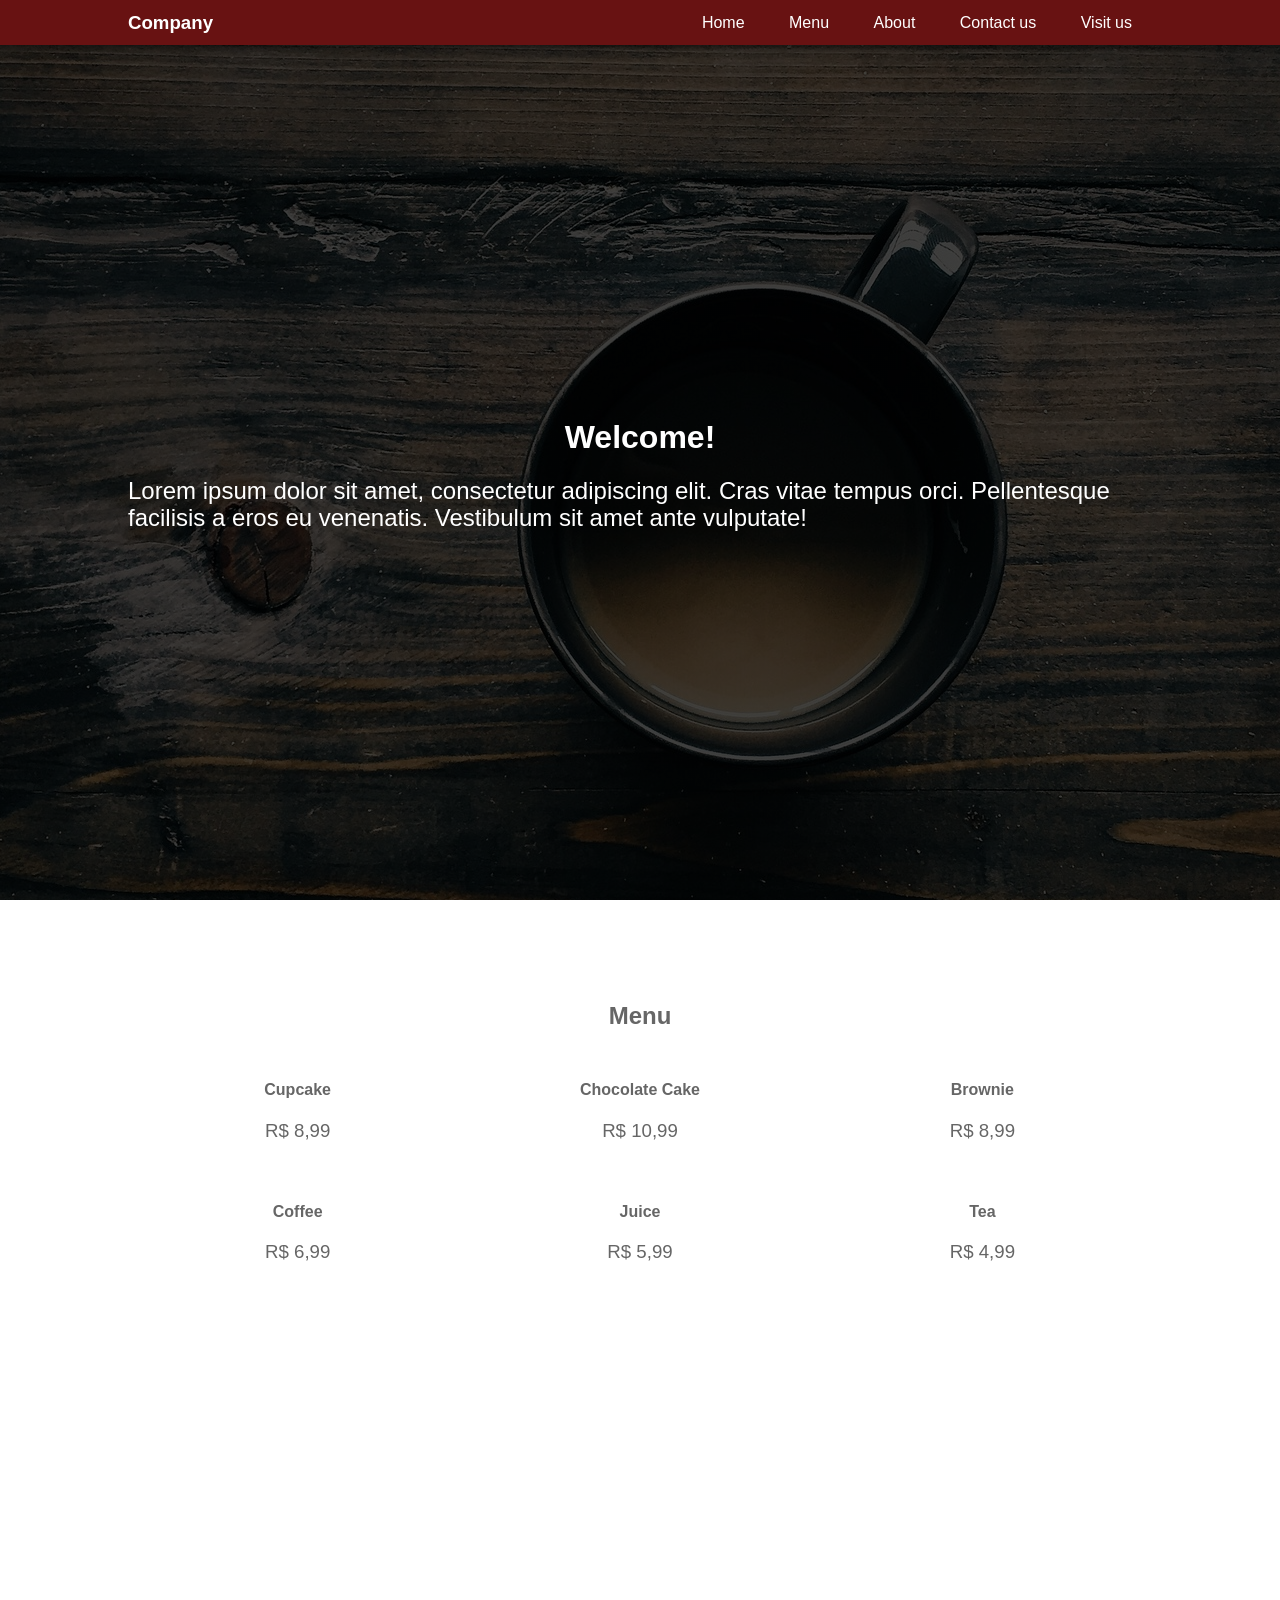
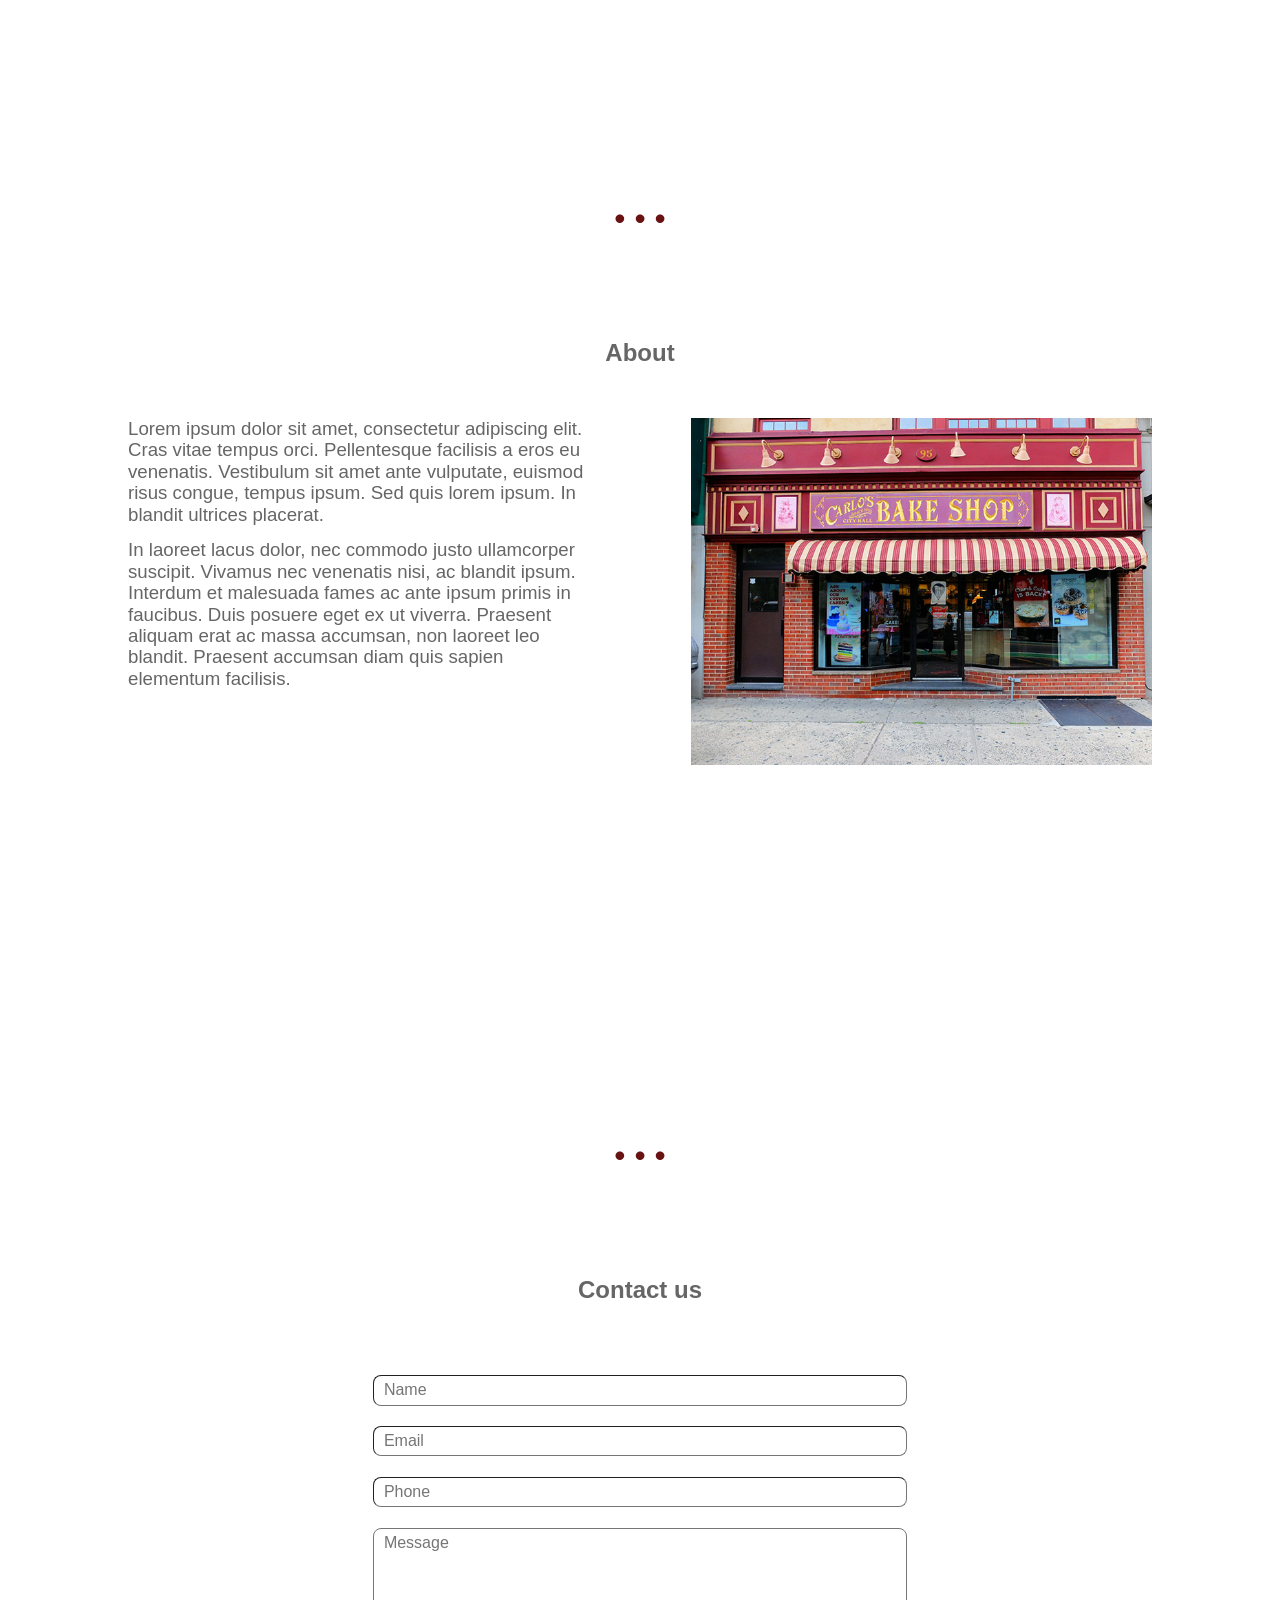
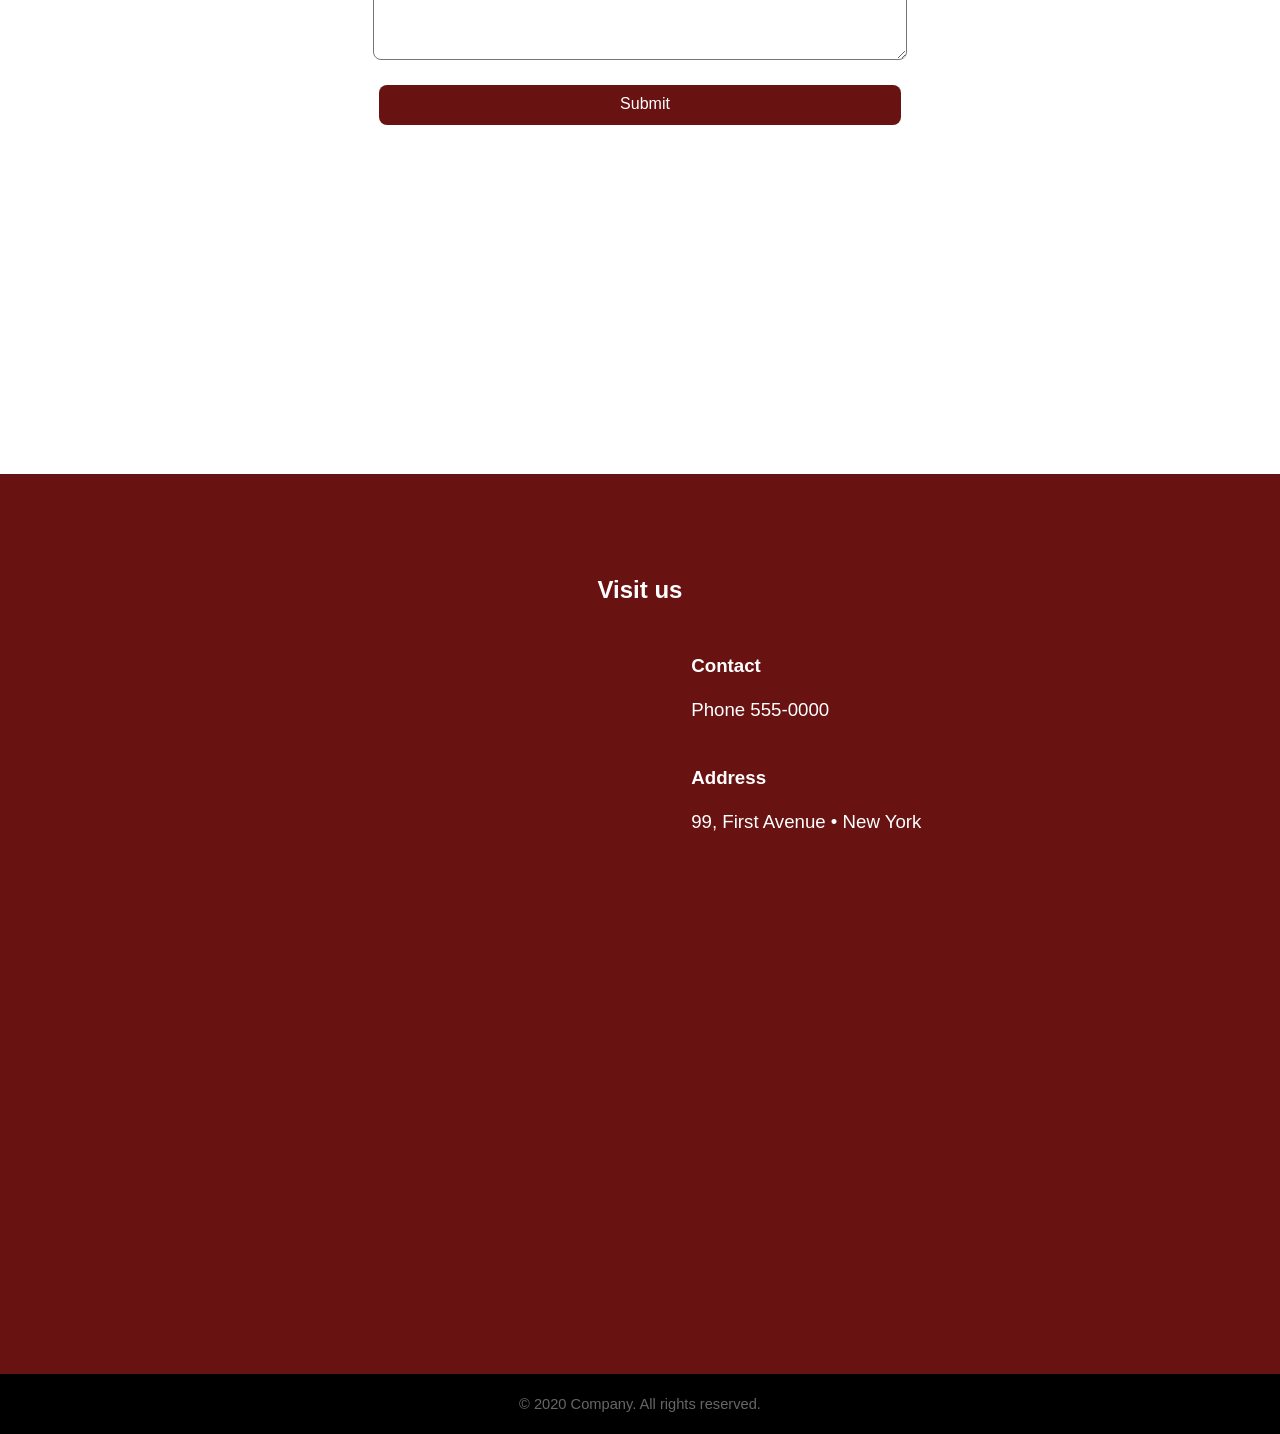
==== index.html @ 4ec3e832 "rmv src" ====
<!doctype html>
<html lang="en">

<head>
    <meta charset="utf-8">
    <meta name="viewport" content="width=device-width, initial-scale=1, shrink-to-fit=no">
    <meta name="description" content="">
    <meta name="author" content="Carlos Machado">

    <title>Company - Company slogan</title>

    <link rel="icon" href="favicons/favicon.ico">
    <link rel="stylesheet" href="css/normalize.min.css">
    <link rel="stylesheet" href="css/style.css">
</head>

<body>
    <header>
        <div class="header">
            <div class="container">
                <h1><a href="#home">Company</a></h1>
                <nav>
                    <ul>
                        <li><a href="#home">Home</a></li>
                        <li><a href="#menu">Menu</a></li>
                        <li><a href="#about">About</a></li>
                        <li><a href="#contact">Contact us</a></li>
                        <li><a href="#visit">Visit us</a></li>
                    </ul>
                </nav>
            </div>
        </div>
    </header>

    <section class="hh">
        <div id="home" class="home">
            <div class="container">
                <h2 class="tittle">
                    Welcome!
                </h2>
                <p>
                    Lorem ipsum dolor sit amet, consectetur adipiscing elit. Cras vitae tempus orci. Pellentesque facilisis a eros eu venenatis. Vestibulum sit amet ante vulputate!
                </p>
            </div>
        </div>
    </section>

    <section class="hh">
        <div id="menu" class="menu">
            <div class="container hh">
                <h2 class="tittle">
                    Menu
                </h2>
                <div class="menu-item">
                    <h4>Cupcake</h4>
                    <p>R$ 8,99</p>
                </div>
                <div class="menu-item">
                    <h4>Chocolate Cake</h4>
                    <p>R$ 10,99</p>
                </div>
                <div class="menu-item">
                    <h4>Brownie</h4>
                    <p>R$ 8,99</p>
                </div>
                <div class="menu-item">
                    <h4>Coffee</h4>
                    <p>R$ 6,99</p>
                </div>
                <div class="menu-item">
                    <h4>Juice</h4>
                    <p>R$ 5,99</p>
                </div>
                <div class="menu-item">
                    <h4>Tea</h4>
                    <p>R$ 4,99</p>
                </div>
            </div>
        </div>
    </section>

    <p class="divider">• • •</p>

    <section class="hh">
        <div id="about" class="about">
            <div class="container hh">
                <h2 class="tittle">
                    About
                </h2>
                <div class="text">
                    <p>
                        Lorem ipsum dolor sit amet, consectetur adipiscing elit. Cras vitae tempus orci. Pellentesque facilisis a eros eu venenatis. Vestibulum sit amet ante vulputate, euismod risus congue, tempus ipsum. Sed quis lorem ipsum. In blandit ultrices placerat.
                    </p>
                    <p>
                        In laoreet lacus dolor, nec commodo justo ullamcorper suscipit. Vivamus nec venenatis nisi, ac blandit ipsum. Interdum et malesuada fames ac ante ipsum primis in faucibus. Duis posuere eget ex ut viverra. Praesent aliquam erat ac massa accumsan, non laoreet leo blandit. Praesent accumsan diam quis sapien elementum facilisis.
                    </p>
                </div>
                <div class="about-img"></div>
            </div>
        </div>
    </section>

    <p class="divider">• • •</p>

    <section class="hh">
        <div id="contact" class="contact">
            <div class="container hh">
                <h2 class="tittle">
                    Contact us
                </h2>
                <div class="form">
                    <form>
                        <input type="text" name="name" placeholder="Name">
                        <input type="text" name="email" placeholder="Email">
                        <input type="text" name="phone" placeholder="Phone">
                        <textarea name="message" placeholder="Message"></textarea>
                        <input type="submit" value="Submit">
                      </form>
                </div>
            </div>
        </div>
    </section>

    <section class="hh">
        <div id="visit" class="visit">
            <div class="container hh">
                <h2 class="tittle">
                    Visit us
                </h2>
                <div class="map">
                    <iframe src="https://www.google.com/maps/embed?pb=!1m18!1m12!1m3!1d3023.6093839125174!2d-73.98856918529798!3d40.72661474465943!2m3!1f0!2f0!3f0!3m2!1i1024!2i768!4f13.1!3m3!1m2!1s0x89c2599cda1778a7%3A0xc7bc4bf2d0da664a!2s99%201st%20Avenue%2C%20New%20York%2C%20NY%2010003%2C%20EUA!5e0!3m2!1spt-BR!2sbr!4v1601892154995!5m2!1spt-BR!2sbr" frameborder="0" allowfullscreen="" aria-hidden="false" tabindex="0"></iframe>
                </div>
                <div class="text">
                    <div class="contact-data">
                        <h3>
                            Contact
                        </h3>
                        <p>
                            Phone 555-0000
                        </p>
                    </div>
                    <div class="address">
                        <h3>
                            Address
                        </h3>
                        <p>
                            99, First Avenue • New York
                        </p>
                    </div>
                </div>
            </div>
        </div>
    </section>

    <footer>
        <p>&copy; 2020 Company. All rights reserved.</p>
    </footer>

    <script src="js/jquery.min.js"></script>
    <script>
        var $doc = $('html, body');
        $('a').click(function() {
            $doc.animate({
                scrollTop: $($.attr(this, 'href')).offset().top
            }, 500);
            return false;
        });
    </script>
</body>

</html>
---- css/style.css ----
* {
  font-family: sans-serif;
  text-align: center;
  margin: 0;
  padding: 0;
}

html, body {
  font-family: sans-serif;
  height: 100%;
}

/* reusable styles */
.container{
  display: inline-block;
  width: 80%;
  margin: auto;
}

.hh{
  height: 100%;
}

.text{
  display: inline-block;
  width: 45%;
}

.divider{
  color: #681212;
  text-align: center;
  font-size: 24pt;
}

.primary-color{
  color: #681212;
}
.secondary-color{
  color: #666;
}

h2{
  color: #666;
  margin: 10% 0 5% 0;
}

p{
  color: #666;
  font-size: 14pt;
  text-align: left;
}

/* header */
.header {
  display: inline-block;
  background-color: #681212;
  color: white;
  margin: auto;
  position: fixed;
  top: 0;
  left: 0;
  width: 100%;
  height: 45px;
  -webkit-box-shadow: 0px -20px 9px 20px rgba(0,0,0,0.75);
  -moz-box-shadow: 0px -20px 9px 20px rgba(0,0,0,0.75);
  box-shadow: 0px -20px 9px 20px rgba(0,0,0,0.75);
}

.header h1{
  margin: 0;
  display: inline-block;
  float: left;
  font-size: 14pt;
  line-height: 45px;
}

.header h1 a {
  color: white;
  text-decoration: none;
}

.header ul {
  float: right;
}

.header ul li {
  display: inline-block;
  line-height: 45px;
  margin: 0 20px;
}

.header ul li a {
  font-size: 12pt;
  color: white;
  text-decoration: none;
}

/* home */
.home{
  display: flex;
  justify-content: center;
  background-position: center;
  background-color: black;
  color: white;
  background-image: linear-gradient(rgba(0, 0, 0, 0.75), rgba(0, 0, 0, 0.75)), url("../img/coffee-1920.jpg");
  width: 100%;
  height: 100%;
}

.home h2{
  color: white;
  font-size: 24pt;
  margin: 5% 0 2% 0;
}

.home p{
  color: white;
  align-self: center;
  font-size: 18pt;
}

/* menu */
.menu{
  display: block;
  width: 100%;
  /* height: 100%; */
}

.menu-item{
  display: inline-block;
  width: 33%;
  color: #666;
  margin-bottom: 6%;
}

.menu-item h4{
  /* text-align: left; */
  margin-bottom: 6%;
}

.menu-item p{
  text-align: center;
}

/* about */
.about{
  display: block;
  width: 100%;
  height: 100%;
}

.about .text{
  float: left;
}

.about p{
  color: #666;
}

.about p:last-child{
  margin-top: 3%;
}

.about-img{
  display: inline-block;
  float: right;
  background-image: url(../img/front.jpg);
  background-size: contain;
  background-repeat: no-repeat;
  width: 45%;
  height: 60%;
}

/* contact */
.contact{
  display: block;
  width: 100%;
  height: 100%;
}

form{
  text-align: center;
}

input, textarea{
  width: 51%;
  margin-top: 2%;
  text-align: left;
  padding: 5px 0 5px 10px;
  border-width: 1px;
  border-radius: 8px;
}

textarea{
  height: 120px;
}

input:last-child{
  text-align: center;
  margin: 2% 0 0 0;
  height: 40px;
  border: none;
  color: white;
  background-color: #681212;
}

/* visit */
.visit{
  display: block;
  background-color: #681212;
  width: 100%;
  height: 100%;
}

.visit .text{
  float: right;
}

.visit h2, .visit h3, .visit p{
  color: white;
}

.visit h3{
  text-align: left;
}

.map{
  display: inline-block;
  float: left;
  width: 45%;
  height: 80%;
}

.map iframe{
  width: 100%;
  height: 70%;
  border:0;
}

.contact-data p, .address p{
  margin: 5% 0 10% 0;
}

/* footer */
footer{
  background-color: black;
  height: 60px;
  margin-bottom: 0!important;
}

footer p{
  line-height: 60px;
  font-size: 11pt;
  margin-bottom: 0!important;
  text-align: center;
}

@media (max-width: 577px) {

}
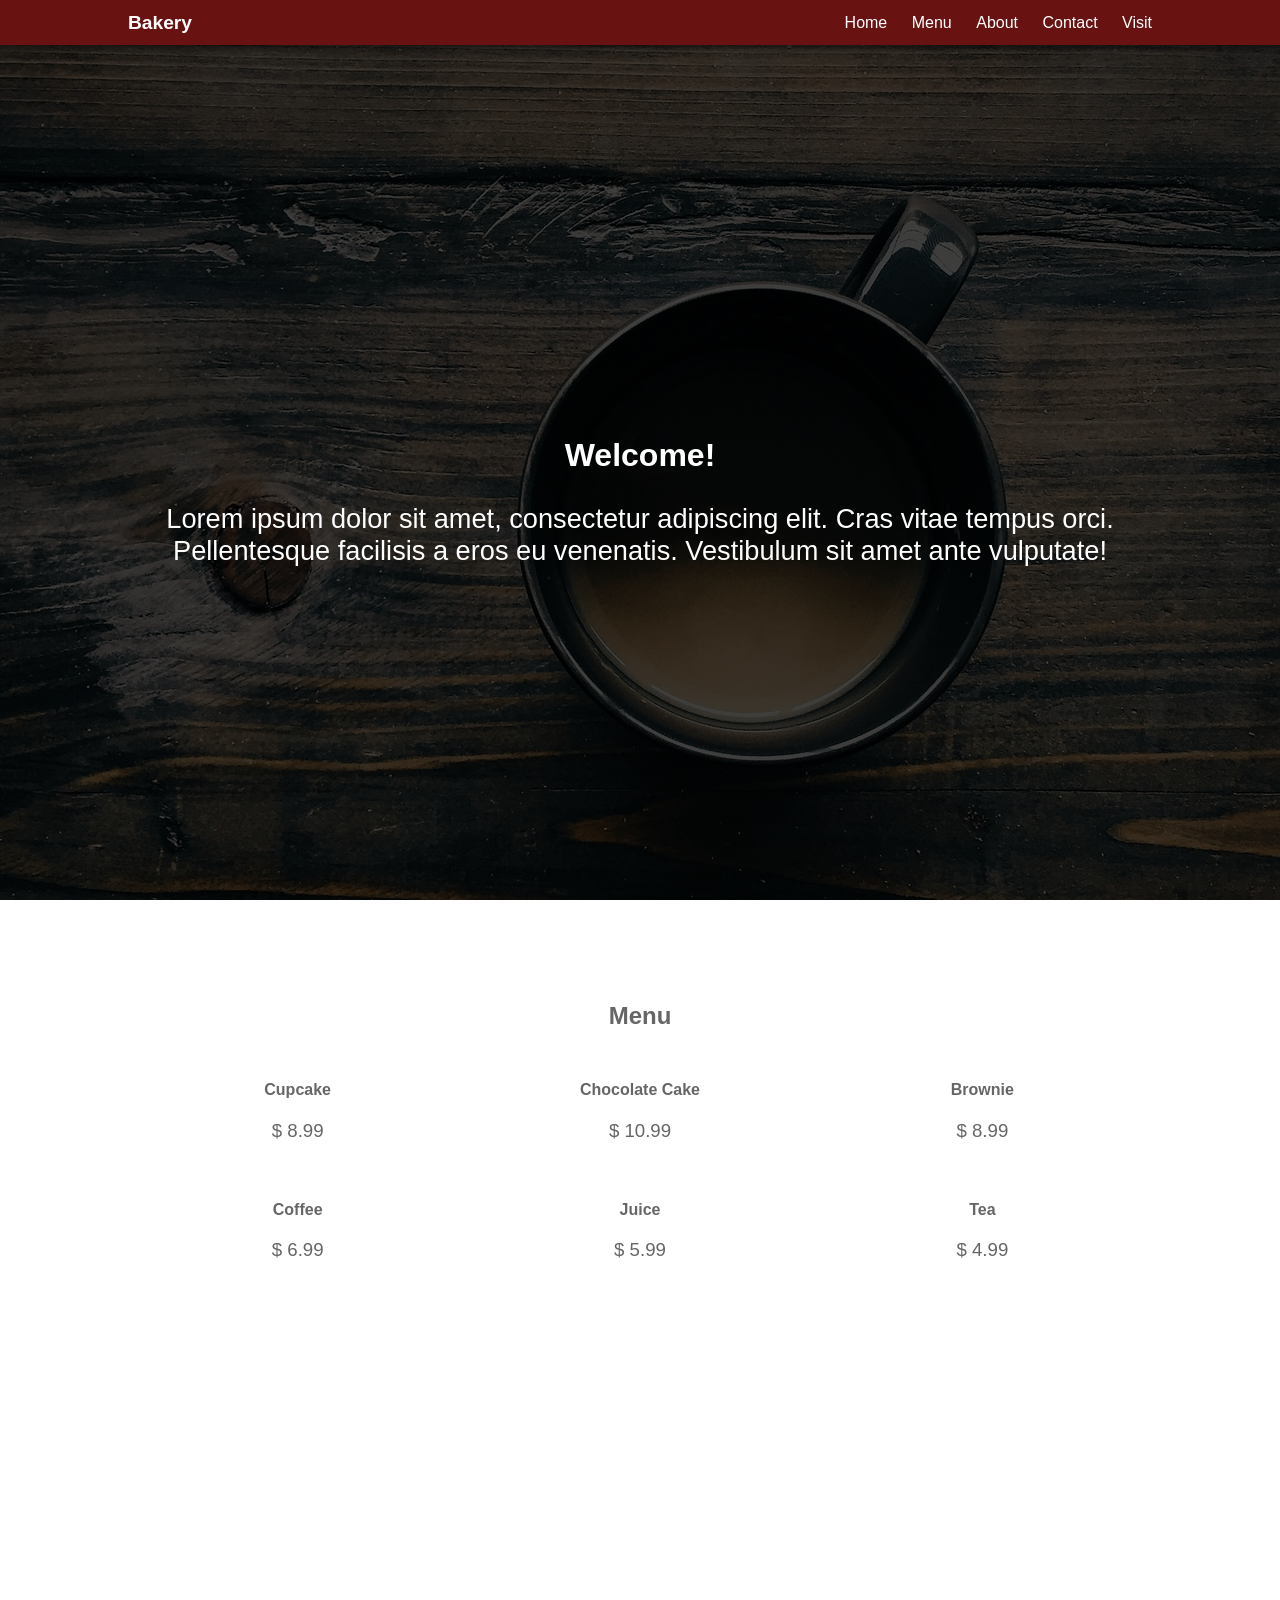
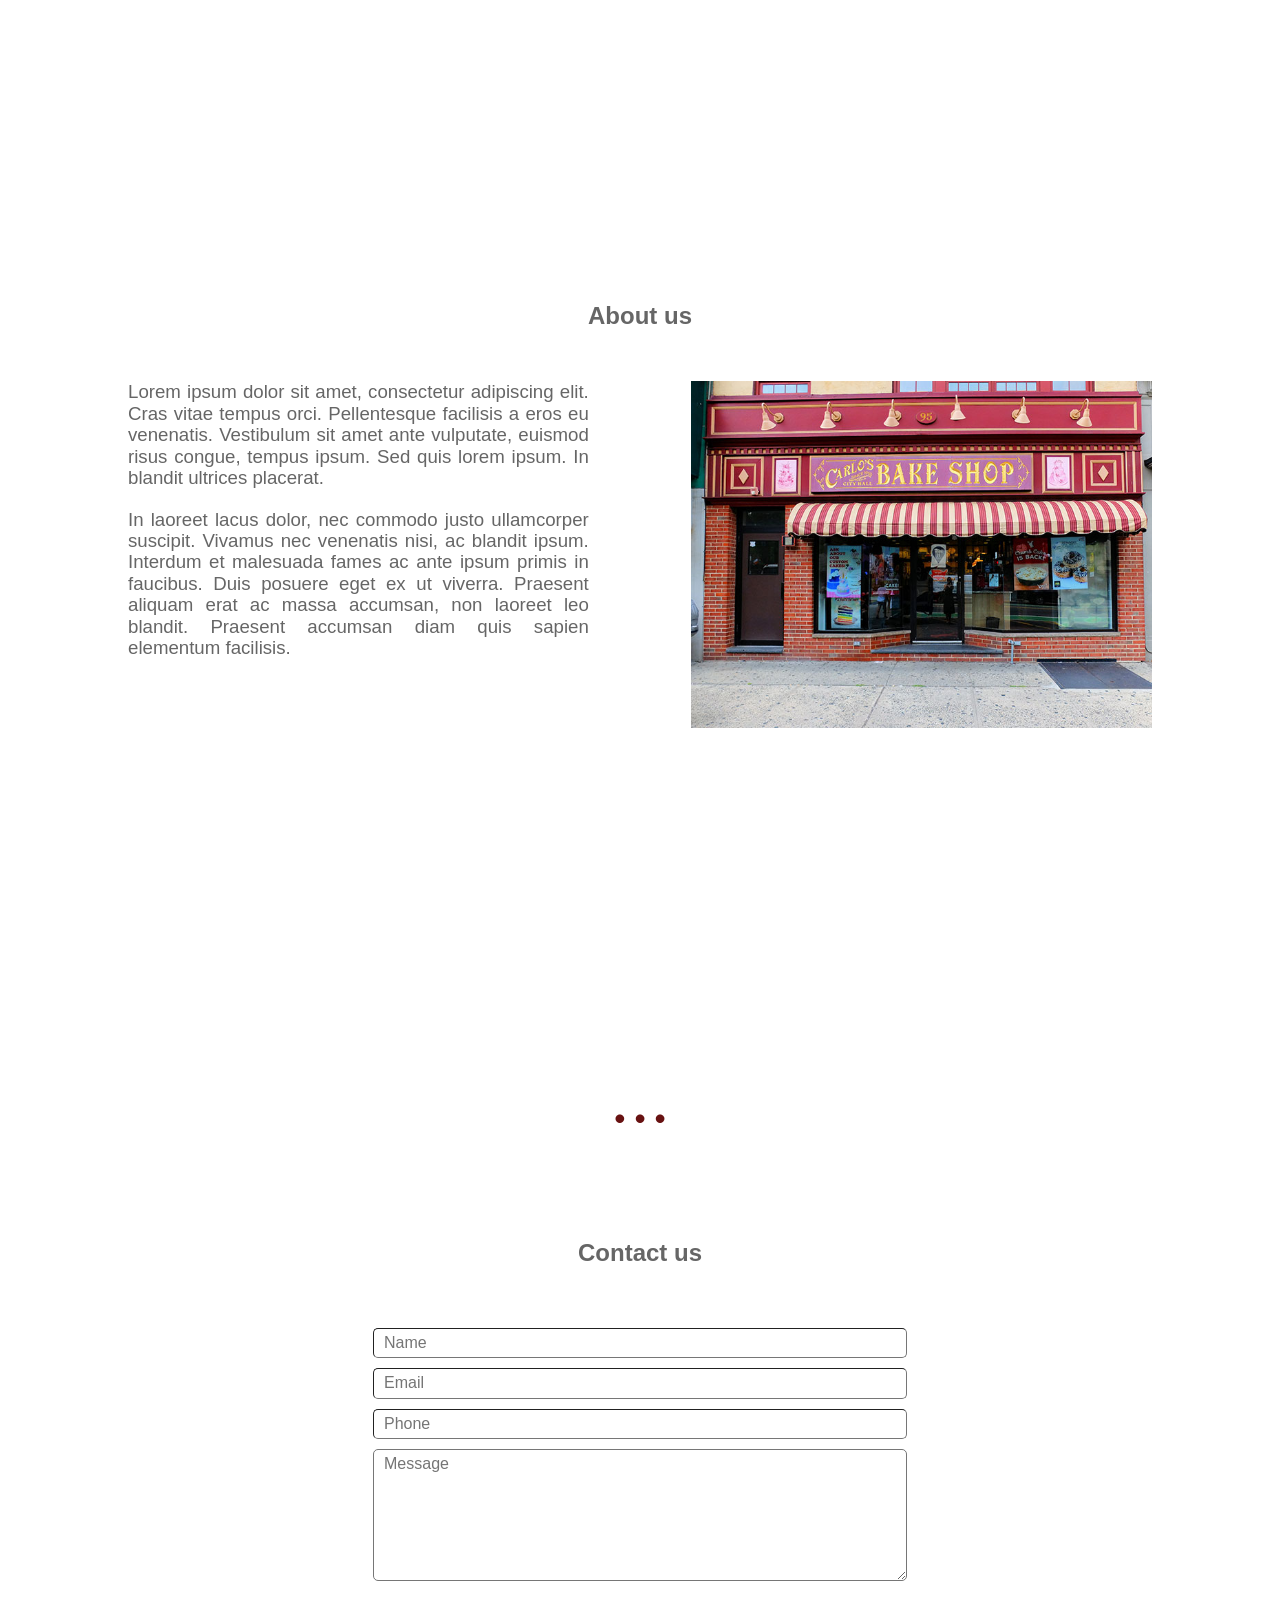
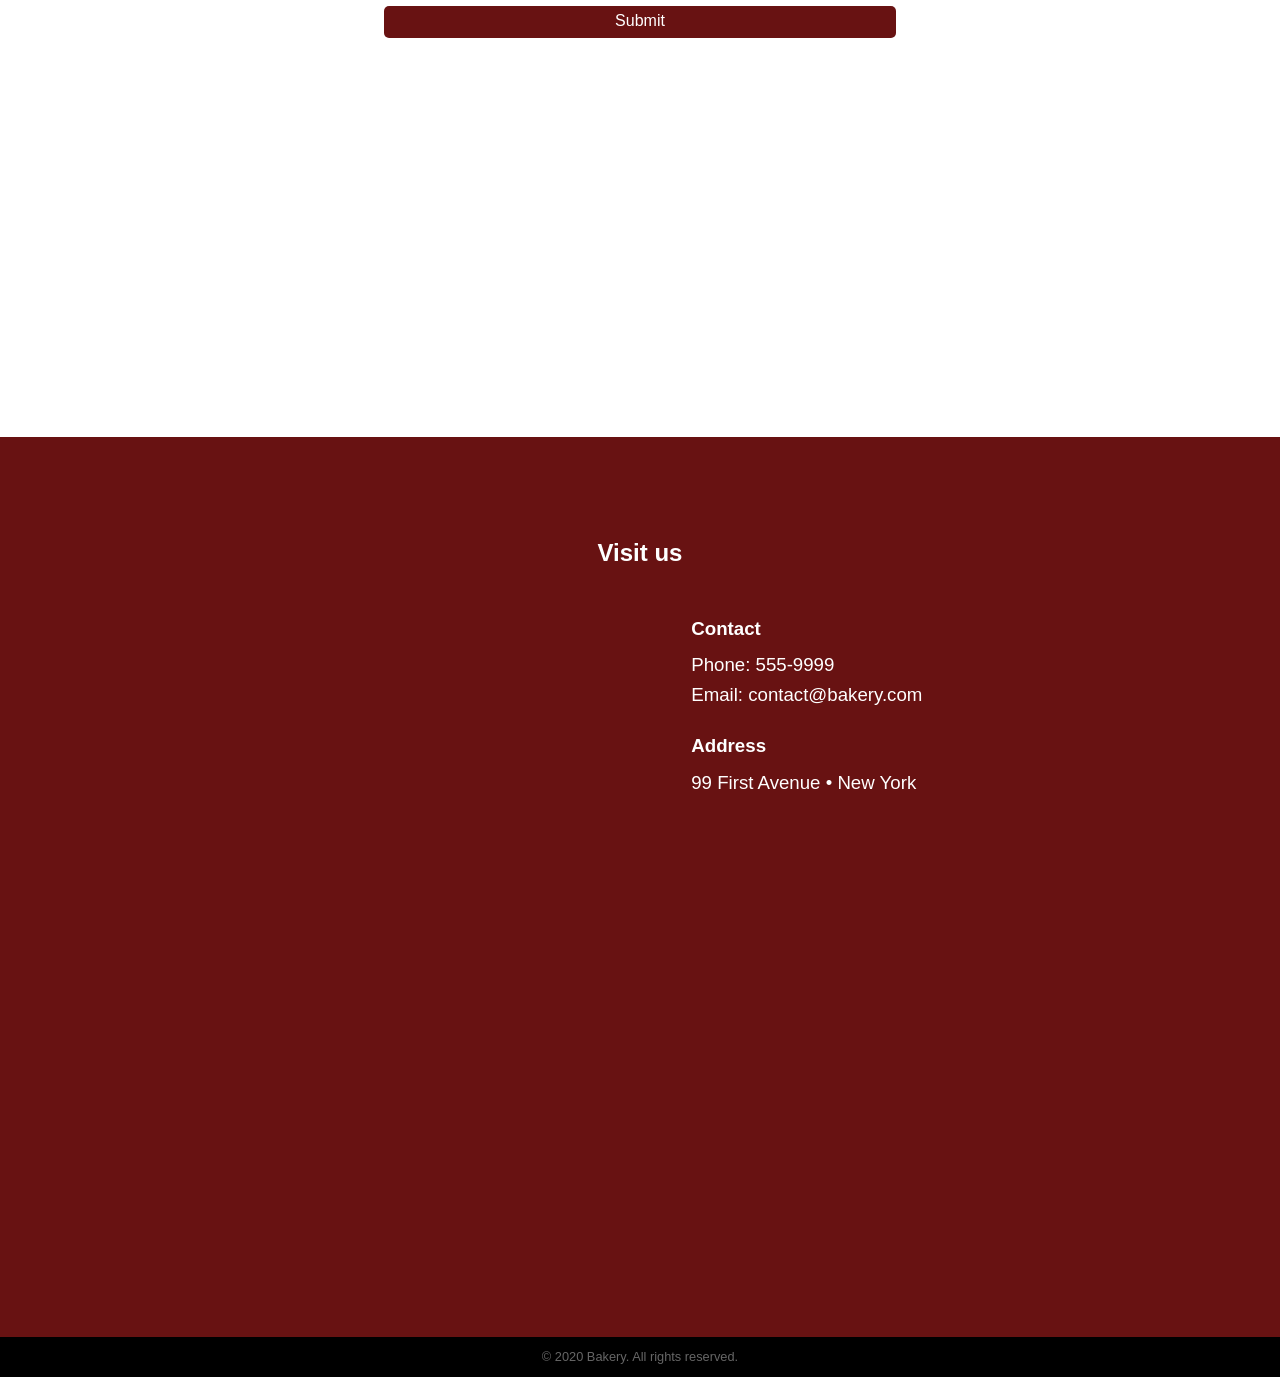
==== commit 0ccf9130: "general refact" ====
--- a/index.html
+++ b/index.html
@@ -7,7 +7,7 @@
     <meta name="description" content="">
     <meta name="author" content="Carlos Machado">
 
-    <title>Company - Company slogan</title>
+    <title>Bakery - We Love Cupcakes</title>
 
     <link rel="icon" href="favicons/favicon.ico">
     <link rel="stylesheet" href="css/normalize.min.css">
@@ -16,144 +16,119 @@
 
 <body>
     <header>
-        <div class="header">
-            <div class="container">
-                <h1><a href="#home">Company</a></h1>
-                <nav>
-                    <ul>
-                        <li><a href="#home">Home</a></li>
-                        <li><a href="#menu">Menu</a></li>
-                        <li><a href="#about">About</a></li>
-                        <li><a href="#contact">Contact us</a></li>
-                        <li><a href="#visit">Visit us</a></li>
-                    </ul>
-                </nav>
-            </div>
+        <div class="container">
+            <a href="#home"><h1>Bakery</h1></a>
+            <nav>
+                <ul>
+                    <li><a href="#home">Home</a></li>
+                    <li><a href="#menu">Menu</a></li>
+                    <li><a href="#about">About</a></li>
+                    <li><a href="#contact">Contact</a></li>
+                    <li><a href="#visit">Visit</a></li>
+                </ul>
+            </nav>
         </div>
     </header>
 
-    <section class="hh">
-        <div id="home" class="home">
-            <div class="container">
-                <h2 class="tittle">
-                    Welcome!
-                </h2>
-                <p>
-                    Lorem ipsum dolor sit amet, consectetur adipiscing elit. Cras vitae tempus orci. Pellentesque facilisis a eros eu venenatis. Vestibulum sit amet ante vulputate!
-                </p>
+    <section id="home" class="h-100">
+        <div class="container">
+            <h2>Welcome!</h2>
+            <p>
+                Lorem ipsum dolor sit amet, consectetur adipiscing elit. Cras vitae tempus orci. Pellentesque facilisis a eros eu venenatis. Vestibulum sit amet ante vulputate!
+            </p>
+        </div>
+    </section>
+
+    <section id="menu" class="h-100">
+        <div class="container h-100">
+            <h2>Menu</h2>
+            <div class="menu-item">
+                <h4>Cupcake</h4>
+                <p>$ 8.99</p>
+            </div>
+            <div class="menu-item">
+                <h4>Chocolate Cake</h4>
+                <p>$ 10.99</p>
+            </div>
+            <div class="menu-item">
+                <h4>Brownie</h4>
+                <p>$ 8.99</p>
+            </div>
+            <div class="menu-item">
+                <h4>Coffee</h4>
+                <p>$ 6.99</p>
+            </div>
+            <div class="menu-item">
+                <h4>Juice</h4>
+                <p>$ 5.99</p>
+            </div>
+            <div class="menu-item">
+                <h4>Tea</h4>
+                <p>$ 4.99</p>
             </div>
         </div>
     </section>
 
-    <section class="hh">
-        <div id="menu" class="menu">
-            <div class="container hh">
-                <h2 class="tittle">
-                    Menu
-                </h2>
-                <div class="menu-item">
-                    <h4>Cupcake</h4>
-                    <p>R$ 8,99</p>
-                </div>
-                <div class="menu-item">
-                    <h4>Chocolate Cake</h4>
-                    <p>R$ 10,99</p>
-                </div>
-                <div class="menu-item">
-                    <h4>Brownie</h4>
-                    <p>R$ 8,99</p>
-                </div>
-                <div class="menu-item">
-                    <h4>Coffee</h4>
-                    <p>R$ 6,99</p>
-                </div>
-                <div class="menu-item">
-                    <h4>Juice</h4>
-                    <p>R$ 5,99</p>
-                </div>
-                <div class="menu-item">
-                    <h4>Tea</h4>
-                    <p>R$ 4,99</p>
-                </div>
+    <p class="divider"></p>
+
+    <section id="about" class="h-100">
+        <div class="container h-100">
+            <h2 class="tittle">
+                About us
+            </h2>
+            <div class="text">
+                <p>
+                    Lorem ipsum dolor sit amet, consectetur adipiscing elit. Cras vitae tempus orci. Pellentesque facilisis a eros eu venenatis. Vestibulum sit amet ante vulputate, euismod risus congue, tempus ipsum. Sed quis lorem ipsum. In blandit ultrices placerat.
+                </p>
+                <p>
+                    In laoreet lacus dolor, nec commodo justo ullamcorper suscipit. Vivamus nec venenatis nisi, ac blandit ipsum. Interdum et malesuada fames ac ante ipsum primis in faucibus. Duis posuere eget ex ut viverra. Praesent aliquam erat ac massa accumsan, non laoreet leo blandit. Praesent accumsan diam quis sapien elementum facilisis.
+                </p>
             </div>
+            <div class="about-img"></div>
         </div>
     </section>
 
     <p class="divider">• • •</p>
 
-    <section class="hh">
-        <div id="about" class="about">
-            <div class="container hh">
-                <h2 class="tittle">
-                    About
-                </h2>
-                <div class="text">
-                    <p>
-                        Lorem ipsum dolor sit amet, consectetur adipiscing elit. Cras vitae tempus orci. Pellentesque facilisis a eros eu venenatis. Vestibulum sit amet ante vulputate, euismod risus congue, tempus ipsum. Sed quis lorem ipsum. In blandit ultrices placerat.
-                    </p>
-                    <p>
-                        In laoreet lacus dolor, nec commodo justo ullamcorper suscipit. Vivamus nec venenatis nisi, ac blandit ipsum. Interdum et malesuada fames ac ante ipsum primis in faucibus. Duis posuere eget ex ut viverra. Praesent aliquam erat ac massa accumsan, non laoreet leo blandit. Praesent accumsan diam quis sapien elementum facilisis.
-                    </p>
-                </div>
-                <div class="about-img"></div>
+    <section id="contact" class="h-100">
+        <div class="container h-100">
+            <h2 class="tittle">
+                Contact us
+            </h2>
+            <div class="form">
+                <form action="">
+                    <input type="text" name="name" placeholder="Name">
+                    <input type="text" name="email" placeholder="Email">
+                    <input type="text" name="phone" placeholder="Phone">
+                    <textarea name="message" placeholder="Message"></textarea>
+                    <input type="submit" value="Submit">
+                  </form>
             </div>
         </div>
     </section>
 
-    <p class="divider">• • •</p>
-
-    <section class="hh">
-        <div id="contact" class="contact">
-            <div class="container hh">
-                <h2 class="tittle">
-                    Contact us
-                </h2>
-                <div class="form">
-                    <form>
-                        <input type="text" name="name" placeholder="Name">
-                        <input type="text" name="email" placeholder="Email">
-                        <input type="text" name="phone" placeholder="Phone">
-                        <textarea name="message" placeholder="Message"></textarea>
-                        <input type="submit" value="Submit">
-                      </form>
+    <section id="visit" class="h-100">
+        <div class="container h-100">
+            <h2>Visit us</h2>
+            <div class="map">
+                <iframe src="https://www.google.com/maps/embed?pb=!1m18!1m12!1m3!1d3023.6093839125174!2d-73.98856918529798!3d40.72661474465943!2m3!1f0!2f0!3f0!3m2!1i1024!2i768!4f13.1!3m3!1m2!1s0x89c2599cda1778a7%3A0xc7bc4bf2d0da664a!2s99%201st%20Avenue%2C%20New%20York%2C%20NY%2010003%2C%20EUA!5e0!3m2!1spt-BR!2sbr!4v1601892154995!5m2!1spt-BR!2sbr" frameborder="0" allowfullscreen="" aria-hidden="false" tabindex="0"></iframe>
+            </div>
+            <div class="text">
+                <div class="contact-data">
+                    <h3>Contact</h3>
+                    <p>Phone: 555-9999</p>
+                    <p>Email: contact@bakery.com</p>
                 </div>
-            </div>
-        </div>
-    </section>
-
-    <section class="hh">
-        <div id="visit" class="visit">
-            <div class="container hh">
-                <h2 class="tittle">
-                    Visit us
-                </h2>
-                <div class="map">
-                    <iframe src="https://www.google.com/maps/embed?pb=!1m18!1m12!1m3!1d3023.6093839125174!2d-73.98856918529798!3d40.72661474465943!2m3!1f0!2f0!3f0!3m2!1i1024!2i768!4f13.1!3m3!1m2!1s0x89c2599cda1778a7%3A0xc7bc4bf2d0da664a!2s99%201st%20Avenue%2C%20New%20York%2C%20NY%2010003%2C%20EUA!5e0!3m2!1spt-BR!2sbr!4v1601892154995!5m2!1spt-BR!2sbr" frameborder="0" allowfullscreen="" aria-hidden="false" tabindex="0"></iframe>
-                </div>
-                <div class="text">
-                    <div class="contact-data">
-                        <h3>
-                            Contact
-                        </h3>
-                        <p>
-                            Phone 555-0000
-                        </p>
-                    </div>
-                    <div class="address">
-                        <h3>
-                            Address
-                        </h3>
-                        <p>
-                            99, First Avenue • New York
-                        </p>
-                    </div>
+                <div class="address">
+                    <h3>Address</h3>
+                    <p>99 First Avenue • New York</p>
                 </div>
             </div>
         </div>
     </section>
 
     <footer>
-        <p>&copy; 2020 Company. All rights reserved.</p>
+        <small>&copy; 2020 Bakery. All rights reserved.</small>
     </footer>
 
     <script src="js/jquery.min.js"></script>
--- a/css/style.css
+++ b/css/style.css
@@ -5,163 +5,158 @@
   padding: 0;
 }
 
-html, body {
-  font-family: sans-serif;
+:root {
+  --primary-color: #681212;
+  --text-color: #666;
+
+  --footer-height: 40px;
+}
+
+html,
+body {
   height: 100%;
 }
 
 /* reusable styles */
-.container{
+.container {
   display: inline-block;
   width: 80%;
   margin: auto;
 }
 
-.hh{
+.h-100 {
   height: 100%;
 }
 
-.text{
+.text {
   display: inline-block;
   width: 45%;
 }
 
-.divider{
+.divider {
   color: #681212;
   text-align: center;
-  font-size: 24pt;
-}
-
-.primary-color{
-  color: #681212;
-}
-.secondary-color{
-  color: #666;
-}
-
-h2{
+  font-size: 2rem;
+}
+
+h2 {
   color: #666;
   margin: 10% 0 5% 0;
 }
 
-p{
+p {
   color: #666;
   font-size: 14pt;
   text-align: left;
 }
 
 /* header */
-.header {
-  display: inline-block;
-  background-color: #681212;
-  color: white;
-  margin: auto;
+header {
+  display: inline-block;
+  width: 100%;
+  height: 45px;
   position: fixed;
   top: 0;
   left: 0;
-  width: 100%;
-  height: 45px;
-  -webkit-box-shadow: 0px -20px 9px 20px rgba(0,0,0,0.75);
-  -moz-box-shadow: 0px -20px 9px 20px rgba(0,0,0,0.75);
-  box-shadow: 0px -20px 9px 20px rgba(0,0,0,0.75);
-}
-
-.header h1{
+  background-color: #681212;
+  color: white;
+  margin: auto;
+  -webkit-box-shadow: 0px -20px 9px 20px rgba(0, 0, 0, 0.75);
+  -moz-box-shadow: 0px -20px 9px 20px rgba(0, 0, 0, 0.75);
+  box-shadow: 0px -20px 9px 20px rgba(0, 0, 0, 0.75);
+}
+
+header h1 {
   margin: 0;
   display: inline-block;
   float: left;
-  font-size: 14pt;
+  font-size: 1.2rem;
   line-height: 45px;
-}
-
-.header h1 a {
+  color: white;
+}
+
+header ul {
+  float: right;
+}
+
+header ul li {
+  display: inline-block;
+  line-height: 45px;
+  margin-left: 20px;
+}
+
+header ul li a {
   color: white;
   text-decoration: none;
-}
-
-.header ul {
-  float: right;
-}
-
-.header ul li {
-  display: inline-block;
-  line-height: 45px;
-  margin: 0 20px;
-}
-
-.header ul li a {
-  font-size: 12pt;
-  color: white;
-  text-decoration: none;
+  transition: all 0.3s ease;
+}
+
+header ul li a:hover {
+  opacity: 0.75;
 }
 
 /* home */
-.home{
+#home {
+  width: 100%;
+  height: 100%;
   display: flex;
   justify-content: center;
   background-position: center;
   background-color: black;
   color: white;
   background-image: linear-gradient(rgba(0, 0, 0, 0.75), rgba(0, 0, 0, 0.75)), url("../img/coffee-1920.jpg");
-  width: 100%;
-  height: 100%;
-}
-
-.home h2{
-  color: white;
-  font-size: 24pt;
-  margin: 5% 0 2% 0;
-}
-
-.home p{
-  color: white;
-  align-self: center;
-  font-size: 18pt;
+}
+
+#home h2 {
+  color: white;
+  font-size: 2rem;
+  margin-bottom: 30px;
+}
+
+#home p {
+  color: white;
+  text-align: center;
+  font-size: 1.7rem;
 }
 
 /* menu */
-.menu{
-  display: block;
-  width: 100%;
-  /* height: 100%; */
-}
-
-.menu-item{
+#menu {
+  width: 100%;
+}
+
+
+.menu-item h4 {
+  /* display: inline-block; */
+  margin-bottom: 20px;
+}
+
+.menu-item {
   display: inline-block;
   width: 33%;
   color: #666;
-  margin-bottom: 6%;
-}
-
-.menu-item h4{
-  /* text-align: left; */
-  margin-bottom: 6%;
-}
-
-.menu-item p{
+  margin-bottom: 60px;
+}
+
+.menu-item p {
   text-align: center;
 }
 
 /* about */
-.about{
-  display: block;
-  width: 100%;
-  height: 100%;
-}
-
-.about .text{
+#about {
+  width: 100%;
+}
+
+#about .text {
   float: left;
 }
 
-.about p{
-  color: #666;
-}
-
-.about p:last-child{
-  margin-top: 3%;
-}
-
-.about-img{
+#about p {
+  color: #666;
+  margin-bottom: 20px;
+  text-align: justify;
+}
+
+.about-img {
   display: inline-block;
   float: right;
   background-image: url(../img/front.jpg);
@@ -172,89 +167,100 @@
 }
 
 /* contact */
-.contact{
-  display: block;
-  width: 100%;
-  height: 100%;
-}
-
-form{
-  text-align: center;
-}
-
-input, textarea{
-  width: 51%;
-  margin-top: 2%;
+#contact {
+  width: 100%;
+}
+
+form {
+  text-align: center;
+}
+
+input,
+textarea {
+  width: 50%;
+  margin-top: 10px;
   text-align: left;
-  padding: 5px 0 5px 10px;
+  padding: 5px 10px 5px 10px;
   border-width: 1px;
-  border-radius: 8px;
-}
-
-textarea{
+  border-radius: 5px;
+}
+
+textarea {
   height: 120px;
-}
-
-input:last-child{
-  text-align: center;
-  margin: 2% 0 0 0;
-  height: 40px;
+  resize: vertical;
+}
+
+input[type=submit] {
+  text-align: center;
+  margin-top: 20px;
+  padding: 0;
+  height: 32px;
   border: none;
   color: white;
+  cursor: pointer;
   background-color: #681212;
 }
 
 /* visit */
-.visit{
-  display: block;
+#visit {
   background-color: #681212;
   width: 100%;
-  height: 100%;
-}
-
-.visit .text{
+}
+
+#visit .text {
   float: right;
 }
 
-.visit h2, .visit h3, .visit p{
-  color: white;
-}
-
-.visit h3{
+#visit h2,
+#visit h3,
+#visit p {
+  color: white;
+}
+
+#visit h3 {
   text-align: left;
 }
 
-.map{
+.map {
   display: inline-block;
   float: left;
   width: 45%;
   height: 80%;
 }
 
-.map iframe{
+.map iframe {
   width: 100%;
   height: 70%;
-  border:0;
-}
-
-.contact-data p, .address p{
-  margin: 5% 0 10% 0;
+  border: 0;
+}
+
+.contact-data h3,
+.address h3 {
+  margin-bottom: 15px;
+}
+
+.contact-data p,
+.address p {
+  margin-bottom: 8px;
+}
+
+.contact-data {
+  margin-bottom: 30px;
 }
 
 /* footer */
-footer{
+footer {
   background-color: black;
-  height: 60px;
-  margin-bottom: 0!important;
-}
-
-footer p{
-  line-height: 60px;
-  font-size: 11pt;
-  margin-bottom: 0!important;
+  height: 40px;
+  margin-bottom: 0 !important;
+}
+
+footer small {
+  line-height: 40px;
+  color: #666;
+  margin-bottom: 0 !important;
   text-align: center;
 }
 
 @media (max-width: 577px) {
-
-}+}
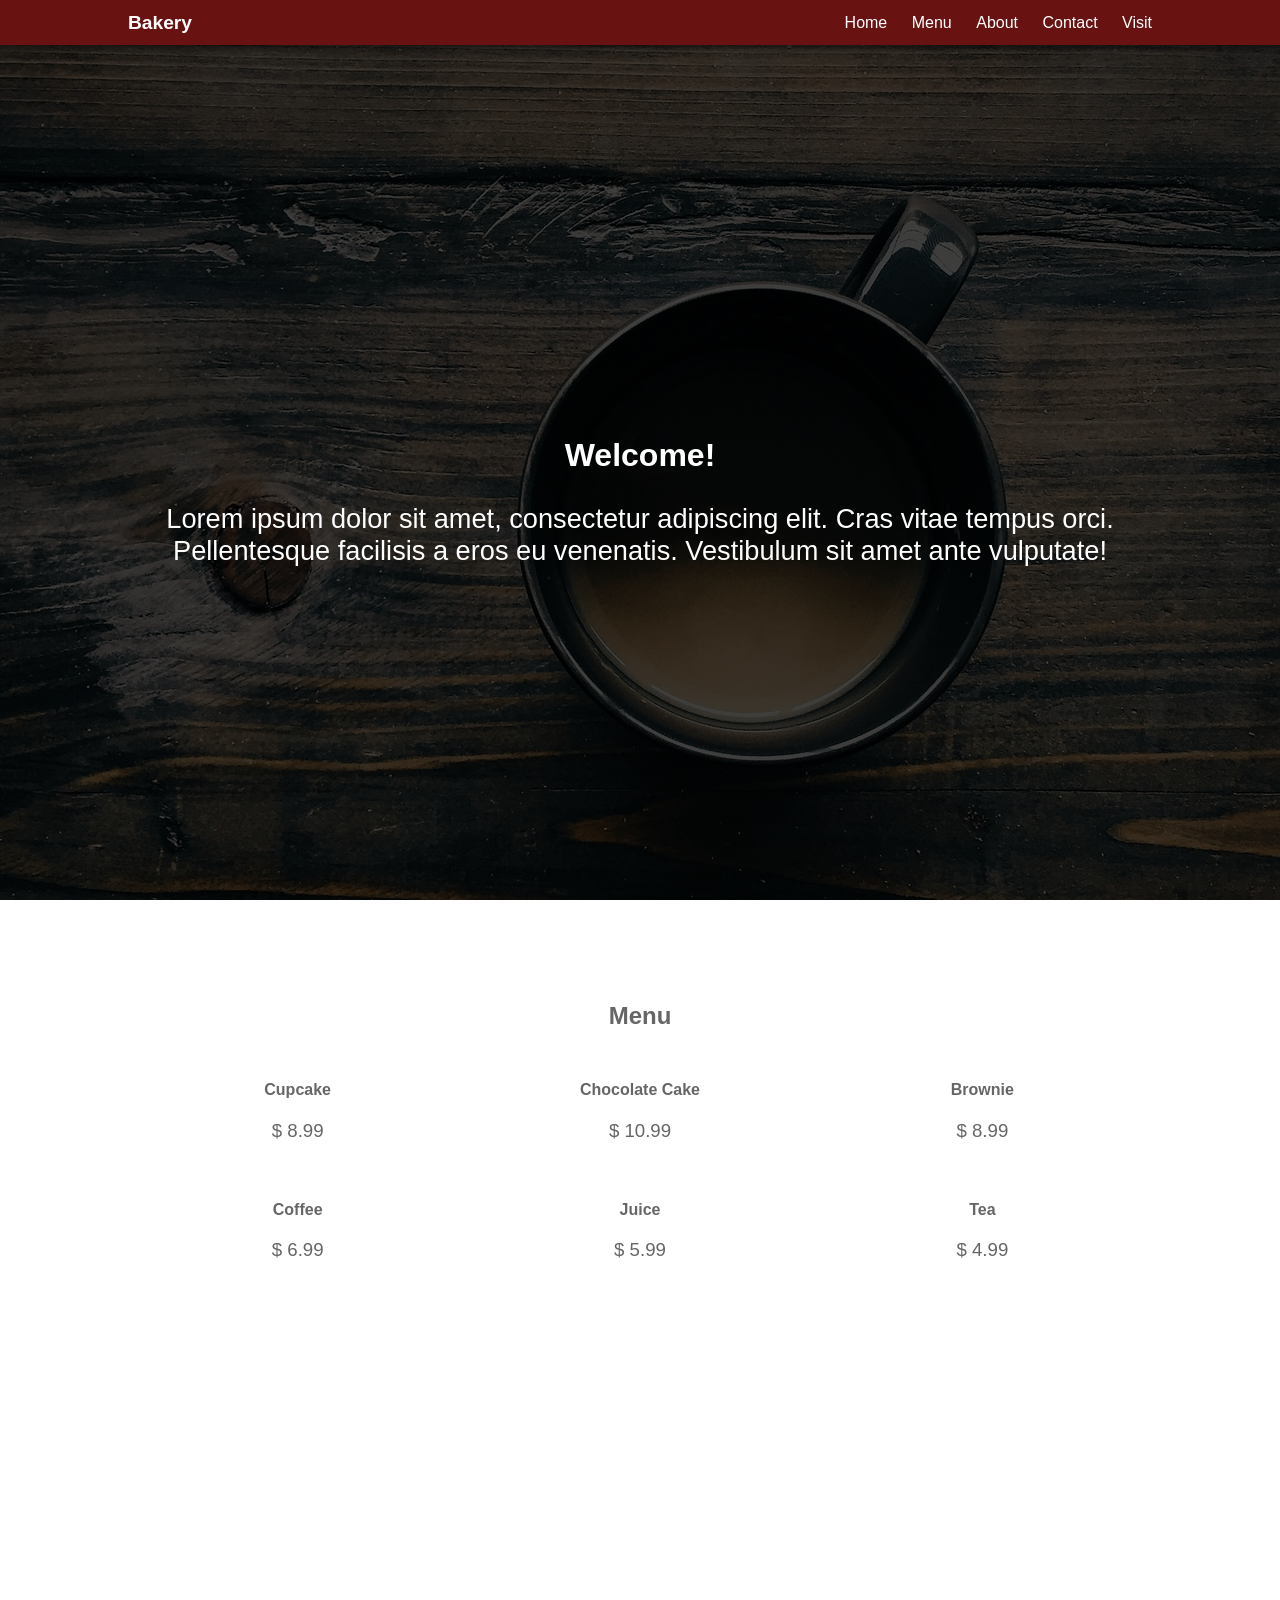
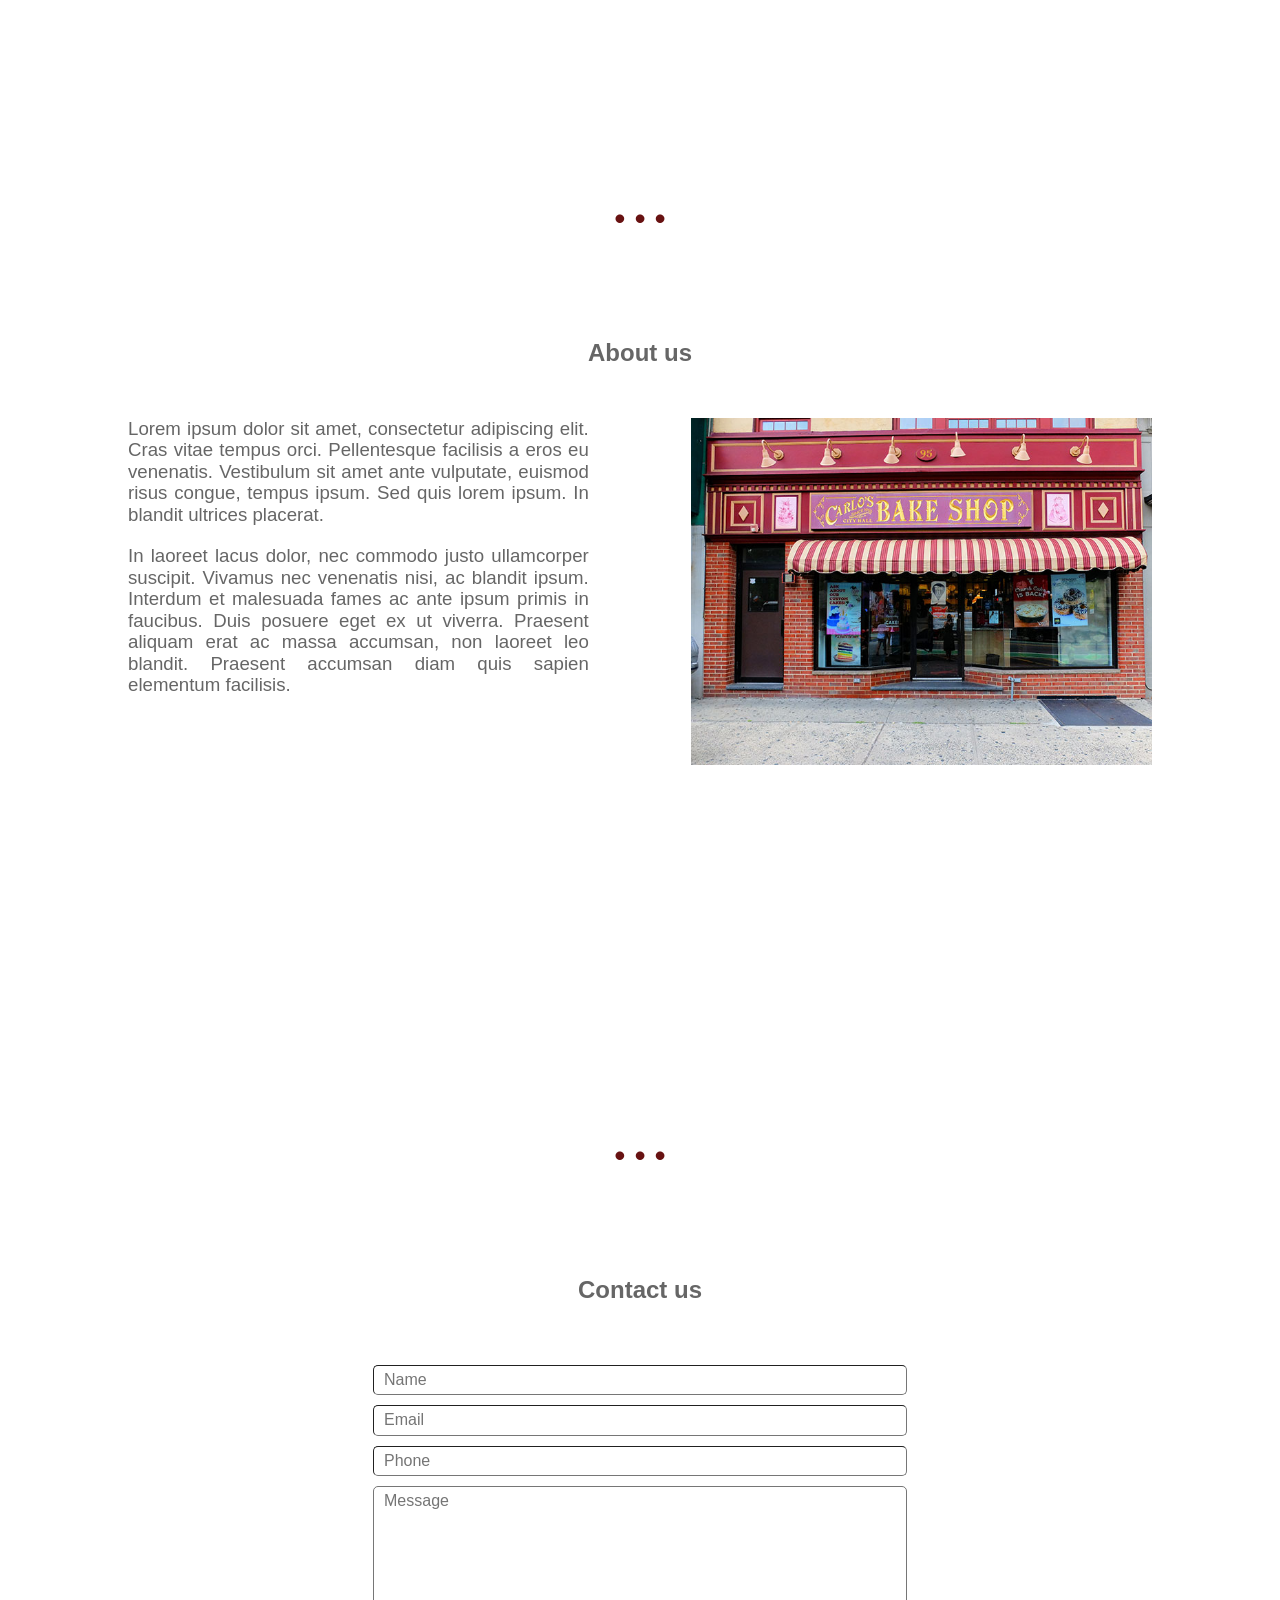
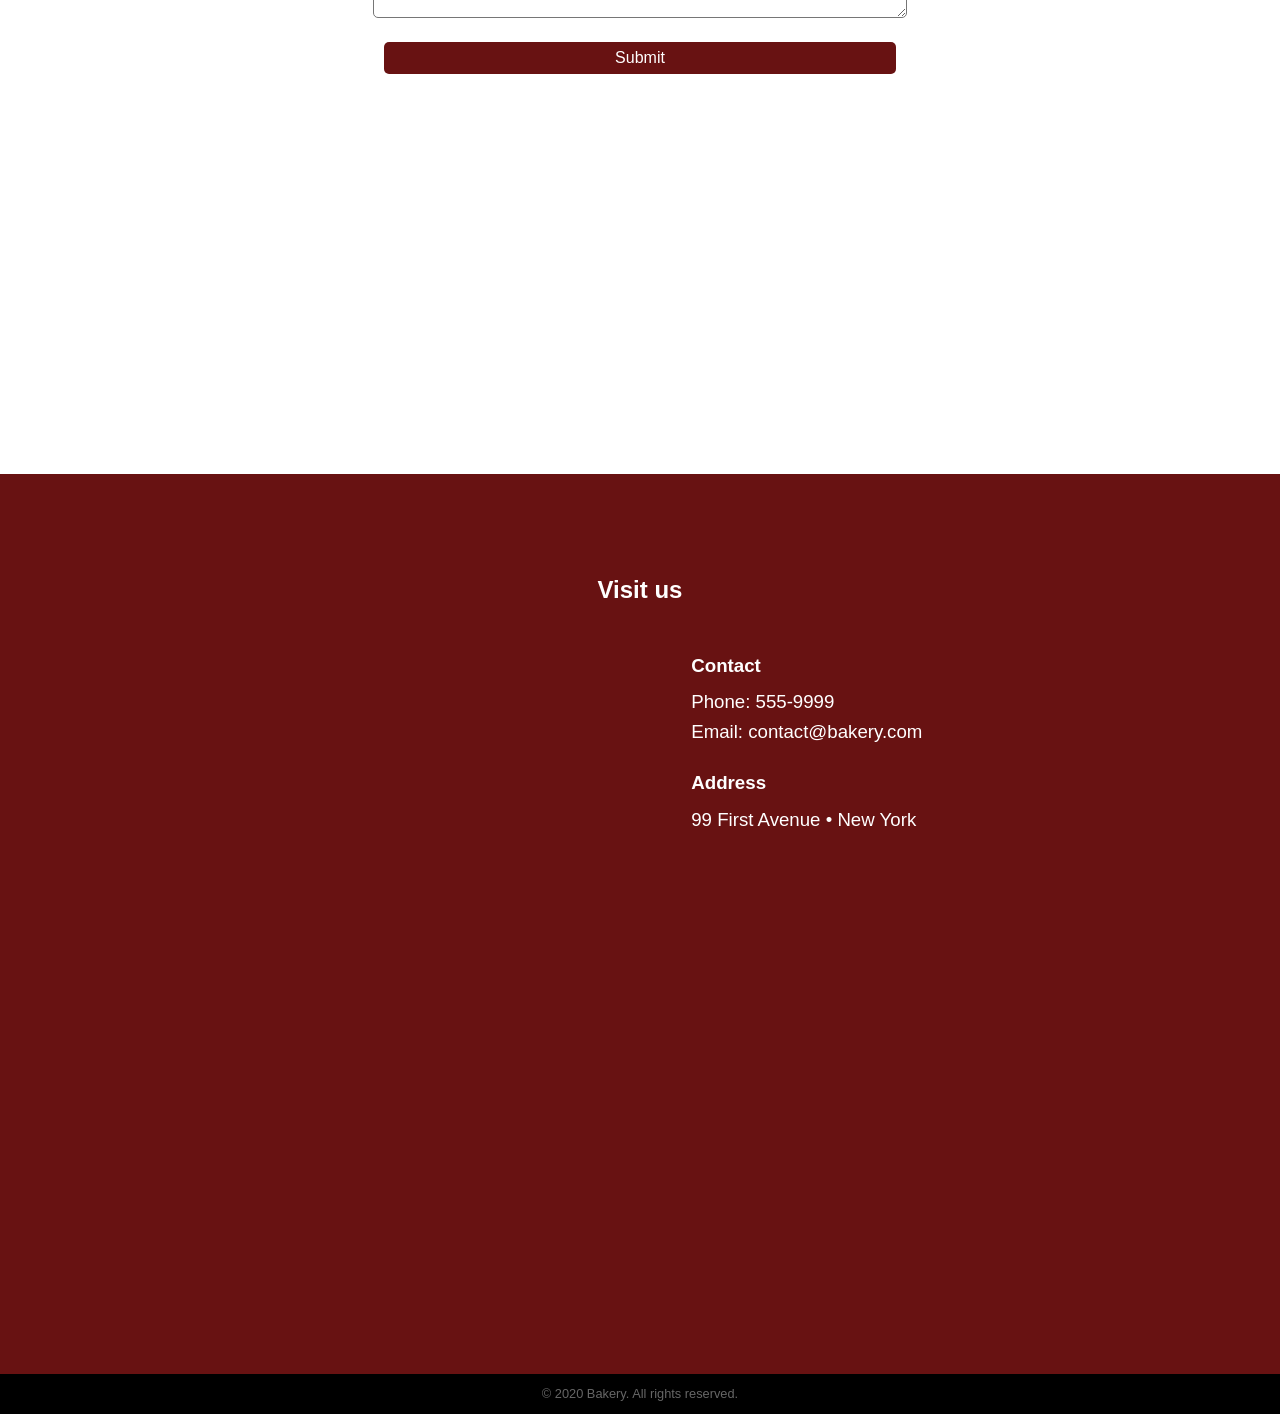
==== commit 244ec537: "Update index.html" ====
--- a/index.html
+++ b/index.html
@@ -69,7 +69,7 @@
         </div>
     </section>
 
-    <p class="divider"></p>
+    <p class="divider">• • •</p>
 
     <section id="about" class="h-100">
         <div class="container h-100">
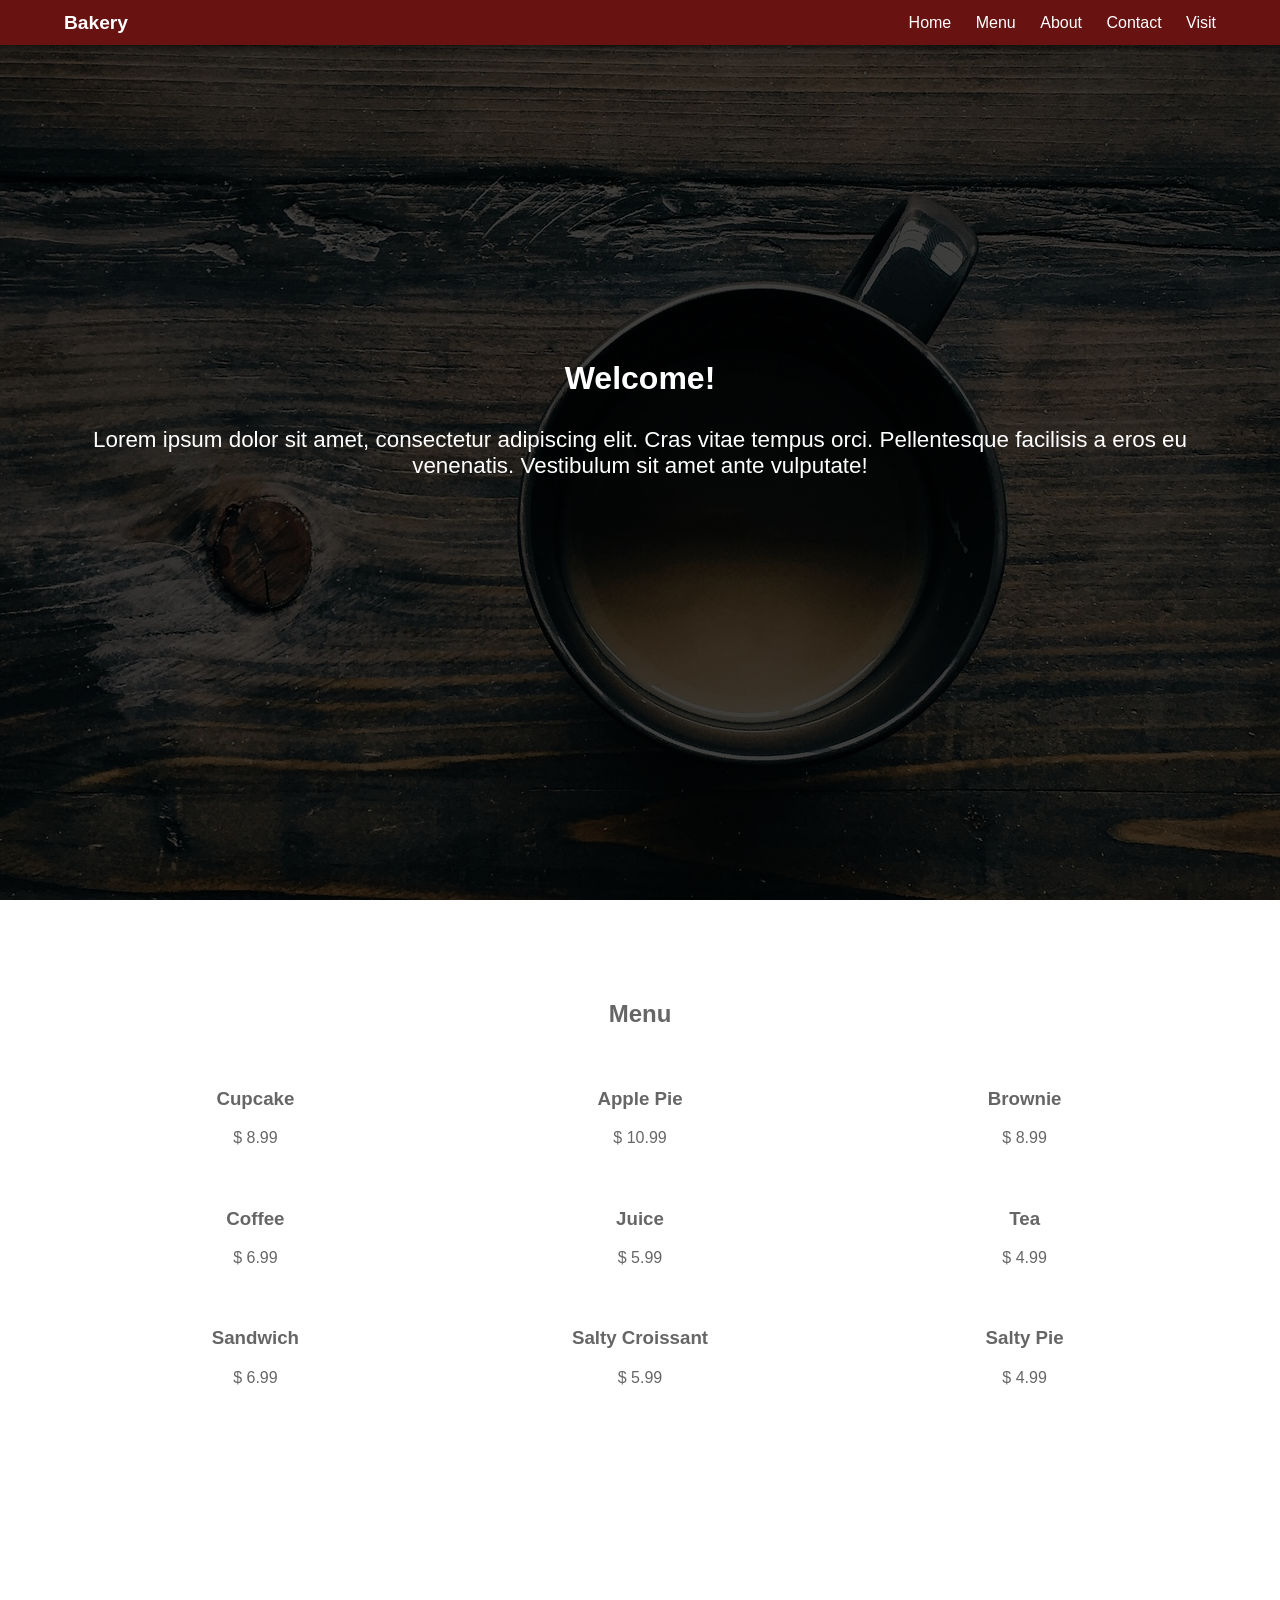
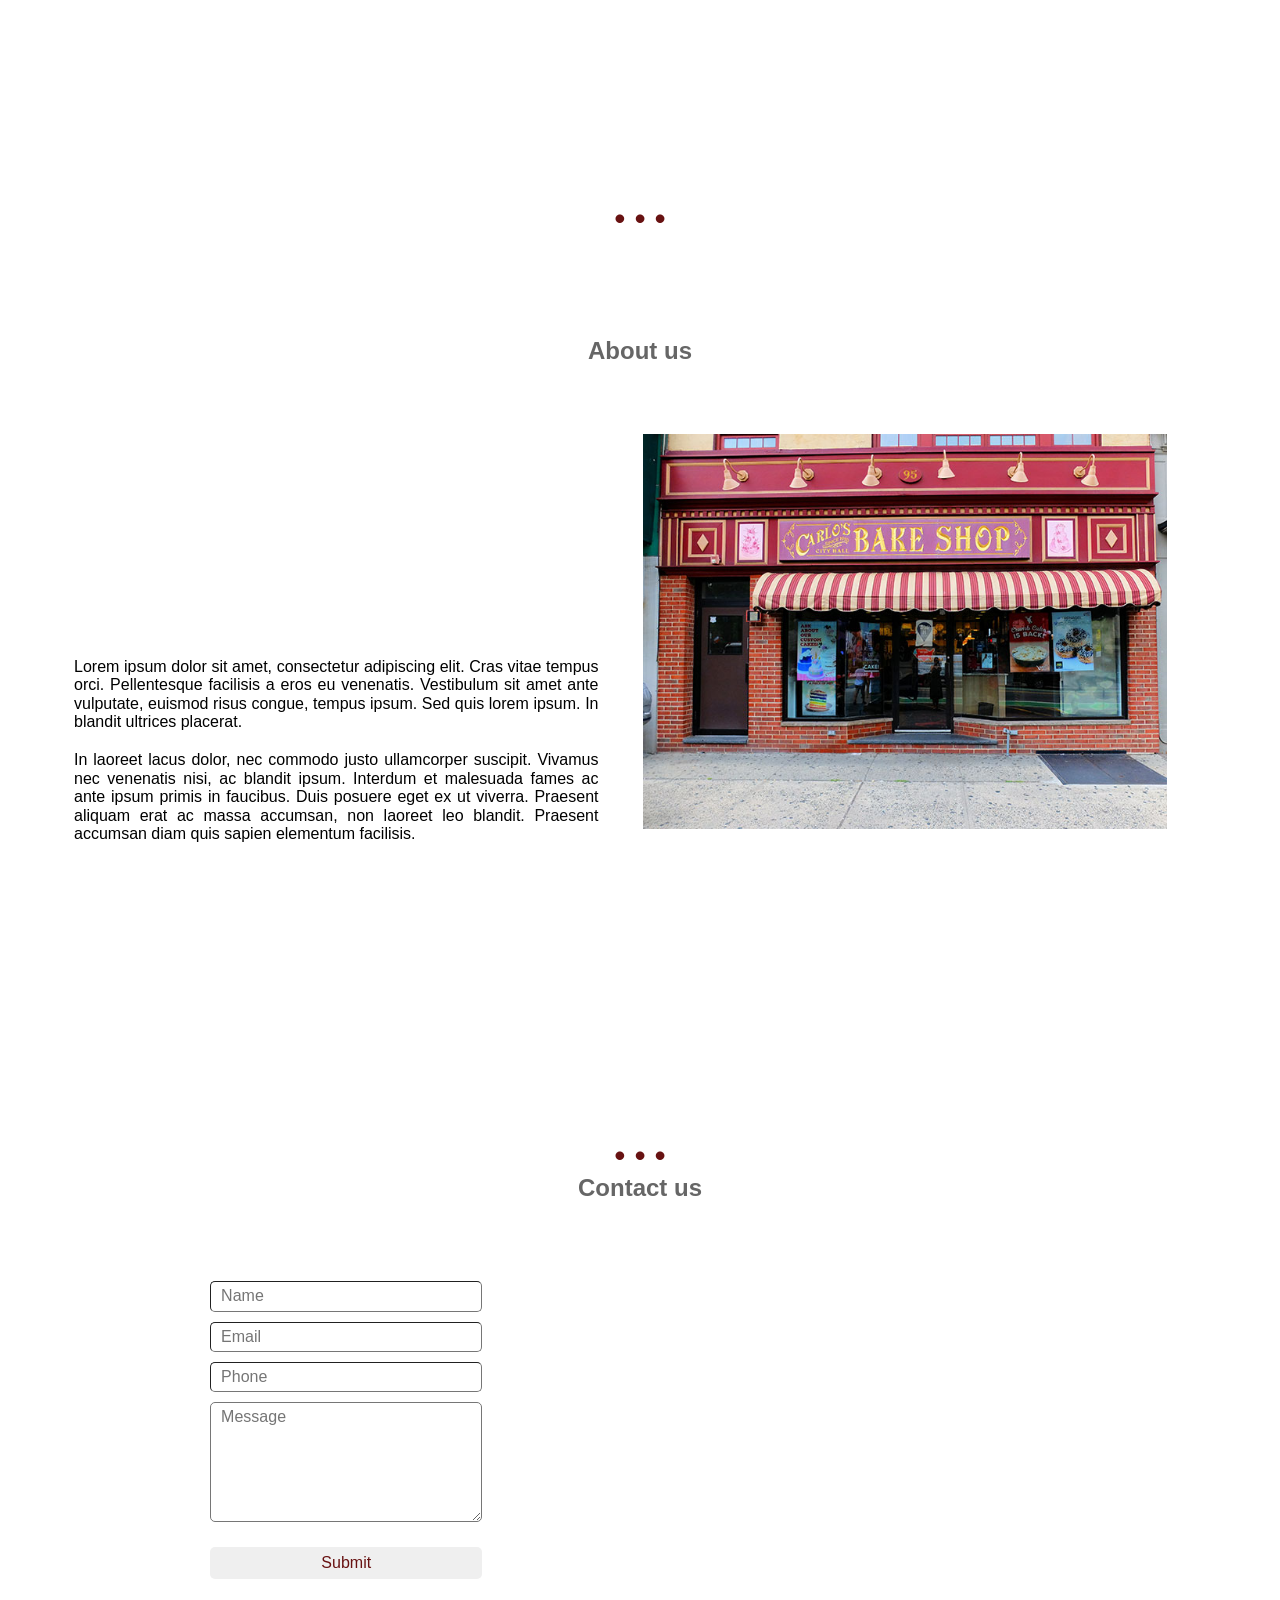
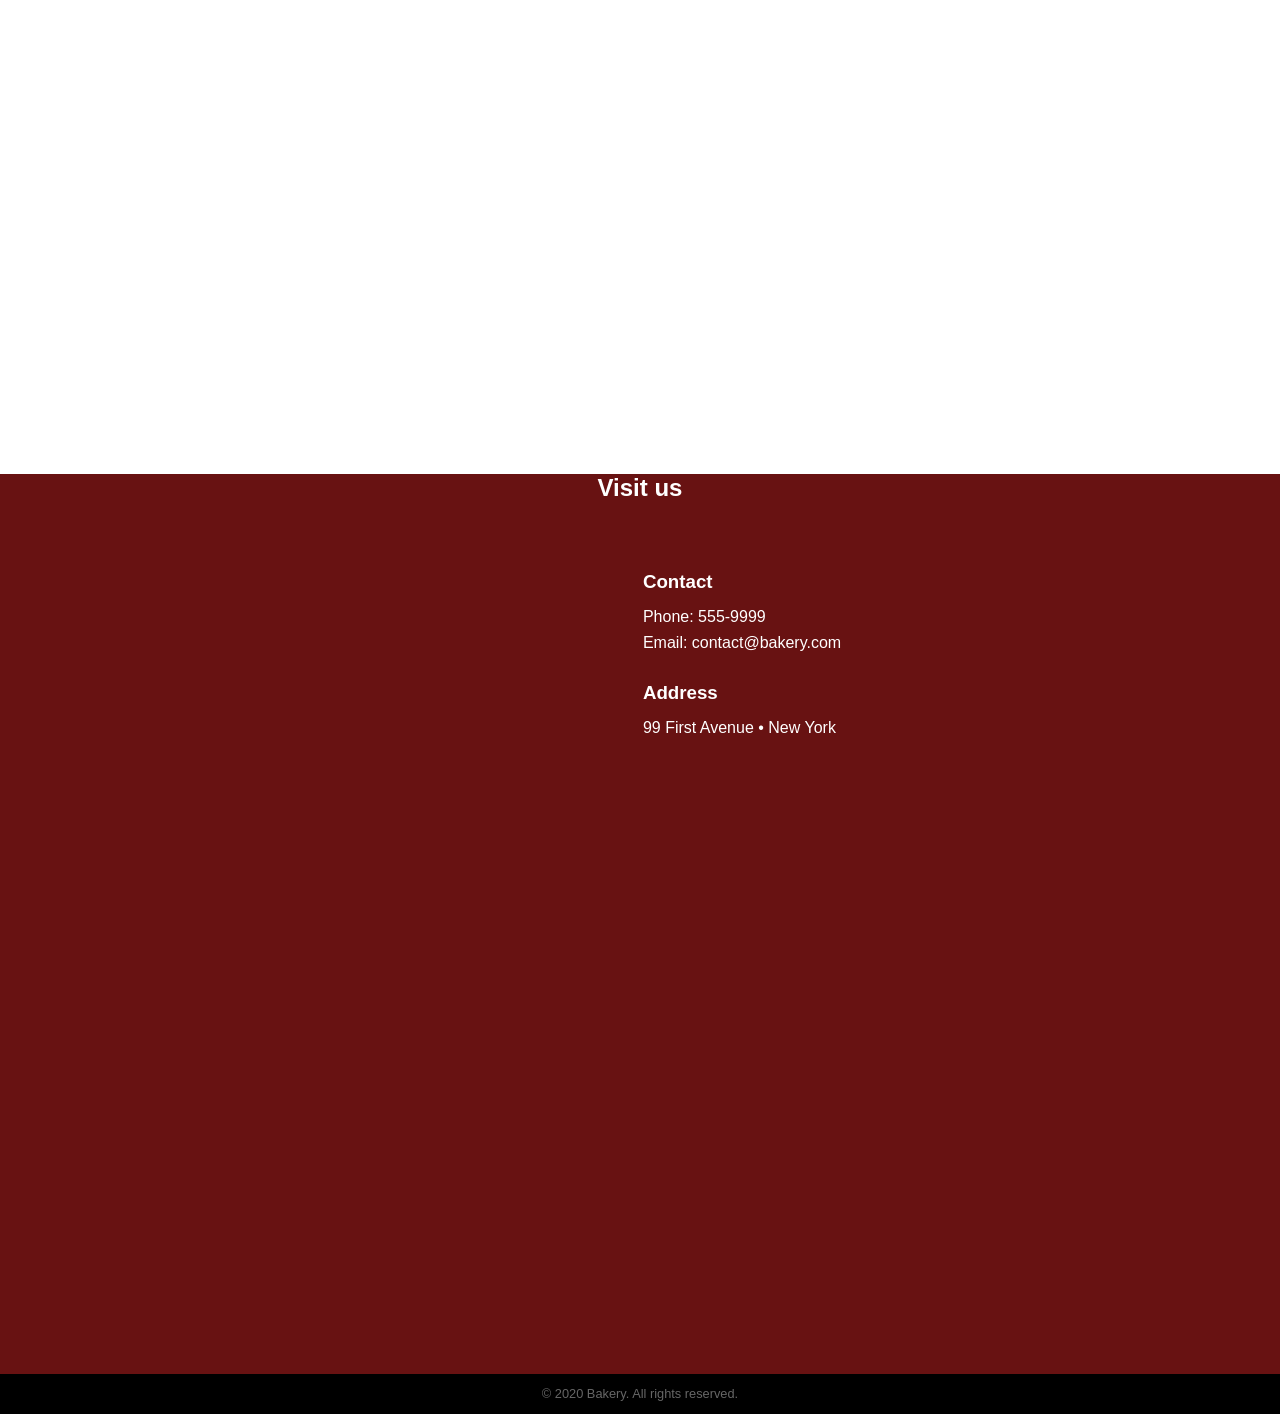
==== commit a5b6554c: "css refact" ====
--- a/index.html
+++ b/index.html
@@ -30,40 +30,52 @@
         </div>
     </header>
 
-    <section id="home" class="h-100">
+    <section id="home">
         <div class="container">
-            <h2>Welcome!</h2>
+            <h2 class="title">Welcome!</h2>
             <p>
                 Lorem ipsum dolor sit amet, consectetur adipiscing elit. Cras vitae tempus orci. Pellentesque facilisis a eros eu venenatis. Vestibulum sit amet ante vulputate!
             </p>
         </div>
     </section>
 
-    <section id="menu" class="h-100">
-        <div class="container h-100">
-            <h2>Menu</h2>
+    <section id="menu" class="">
+        <div class="container">
+            <h2 class="title">Menu</h2>
             <div class="menu-item">
-                <h4>Cupcake</h4>
+                <h3>Cupcake</h3>
                 <p>$ 8.99</p>
             </div>
             <div class="menu-item">
-                <h4>Chocolate Cake</h4>
+                <h3>Apple Pie</h3>
                 <p>$ 10.99</p>
             </div>
             <div class="menu-item">
-                <h4>Brownie</h4>
+                <h3>Brownie</h3>
                 <p>$ 8.99</p>
             </div>
             <div class="menu-item">
-                <h4>Coffee</h4>
+                <h3>Coffee</h3>
                 <p>$ 6.99</p>
             </div>
             <div class="menu-item">
-                <h4>Juice</h4>
+                <h3>Juice</h3>
                 <p>$ 5.99</p>
             </div>
             <div class="menu-item">
-                <h4>Tea</h4>
+                <h3>Tea</h3>
+                <p>$ 4.99</p>
+            </div>
+            <div class="menu-item">
+                <h3>Sandwich</h3>
+                <p>$ 6.99</p>
+            </div>
+            <div class="menu-item">
+                <h3>Salty Croissant</h3>
+                <p>$ 5.99</p>
+            </div>
+            <div class="menu-item">
+                <h3>Salty Pie</h3>
                 <p>$ 4.99</p>
             </div>
         </div>
@@ -71,31 +83,31 @@
 
     <p class="divider">• • •</p>
 
-    <section id="about" class="h-100">
-        <div class="container h-100">
-            <h2 class="tittle">
+    <section id="about" class="">
+        <div class="container">
+            <h2 class="title">
                 About us
             </h2>
-            <div class="text">
-                <p>
+            <div class="side">
+                <p class="text">
                     Lorem ipsum dolor sit amet, consectetur adipiscing elit. Cras vitae tempus orci. Pellentesque facilisis a eros eu venenatis. Vestibulum sit amet ante vulputate, euismod risus congue, tempus ipsum. Sed quis lorem ipsum. In blandit ultrices placerat.
                 </p>
-                <p>
+                <p class="text">
                     In laoreet lacus dolor, nec commodo justo ullamcorper suscipit. Vivamus nec venenatis nisi, ac blandit ipsum. Interdum et malesuada fames ac ante ipsum primis in faucibus. Duis posuere eget ex ut viverra. Praesent aliquam erat ac massa accumsan, non laoreet leo blandit. Praesent accumsan diam quis sapien elementum facilisis.
                 </p>
             </div>
-            <div class="about-img"></div>
+            <img class="side" src="./img/front.jpg" alt="Our Bakery Facade">
         </div>
     </section>
 
     <p class="divider">• • •</p>
 
-    <section id="contact" class="h-100">
-        <div class="container h-100">
-            <h2 class="tittle">
+    <section id="contact" class="">
+        <div class="container">
+            <h2 class="title">
                 Contact us
             </h2>
-            <div class="form">
+            <div class="side">
                 <form action="">
                     <input type="text" name="name" placeholder="Name">
                     <input type="text" name="email" placeholder="Email">
@@ -107,13 +119,13 @@
         </div>
     </section>
 
-    <section id="visit" class="h-100">
-        <div class="container h-100">
-            <h2>Visit us</h2>
-            <div class="map">
+    <section id="visit" class="">
+        <div class="container">
+            <h2 class="title">Visit us</h2>
+            <div class="side map">
                 <iframe src="https://www.google.com/maps/embed?pb=!1m18!1m12!1m3!1d3023.6093839125174!2d-73.98856918529798!3d40.72661474465943!2m3!1f0!2f0!3f0!3m2!1i1024!2i768!4f13.1!3m3!1m2!1s0x89c2599cda1778a7%3A0xc7bc4bf2d0da664a!2s99%201st%20Avenue%2C%20New%20York%2C%20NY%2010003%2C%20EUA!5e0!3m2!1spt-BR!2sbr!4v1601892154995!5m2!1spt-BR!2sbr" frameborder="0" allowfullscreen="" aria-hidden="false" tabindex="0"></iframe>
             </div>
-            <div class="text">
+            <div class="side">
                 <div class="contact-data">
                     <h3>Contact</h3>
                     <p>Phone: 555-9999</p>
--- a/css/style.css
+++ b/css/style.css
@@ -1,6 +1,6 @@
 * {
   font-family: sans-serif;
-  text-align: center;
+  box-sizing: border-box;
   margin: 0;
   padding: 0;
 }
@@ -9,7 +9,8 @@
   --primary-color: #681212;
   --text-color: #666;
 
-  --footer-height: 40px;
+  --footer-height: 45px;
+  --footer-height: 35px;
 }
 
 html,
@@ -17,40 +18,49 @@
   height: 100%;
 }
 
-/* reusable styles */
+/* 
+ * Reusable styles
+ */
+ section {
+  height: 100%;
+  width: 100%;
+}
+
 .container {
-  display: inline-block;
-  width: 80%;
-  margin: auto;
+  width: 90%;
+  max-width: 1280px;
+  margin: 0 auto;
+}
+
+.title {
+  text-align: center;
+  color: var(--text-color);
+  margin-bottom: 60px;
+}
+
+text {
+  color: var(--text-color);
 }
 
 .h-100 {
   height: 100%;
 }
 
-.text {
-  display: inline-block;
-  width: 45%;
+.side {
+  display: inline-block;
+  width: 49%;
+  padding: 10px;
 }
 
 .divider {
-  color: #681212;
+  color: var(--primary-color);
   text-align: center;
   font-size: 2rem;
 }
 
-h2 {
-  color: #666;
-  margin: 10% 0 5% 0;
-}
-
-p {
-  color: #666;
-  font-size: 14pt;
-  text-align: left;
-}
-
-/* header */
+/* 
+ * Header
+ */
 header {
   display: inline-block;
   width: 100%;
@@ -58,7 +68,7 @@
   position: fixed;
   top: 0;
   left: 0;
-  background-color: #681212;
+  background-color: var(--primary-color);
   color: white;
   margin: auto;
   -webkit-box-shadow: 0px -20px 9px 20px rgba(0, 0, 0, 0.75);
@@ -66,47 +76,58 @@
   box-shadow: 0px -20px 9px 20px rgba(0, 0, 0, 0.75);
 }
 
+header a {
+  display: inline-block;
+  float: left;
+  line-height: 45px;
+  text-decoration: none;
+}
+
 header h1 {
   margin: 0;
-  display: inline-block;
-  float: left;
   font-size: 1.2rem;
-  line-height: 45px;
-  color: white;
-}
-
-header ul {
+  color: white;
+}
+
+header nav {
   float: right;
 }
 
-header ul li {
+header li {
   display: inline-block;
   line-height: 45px;
   margin-left: 20px;
 }
 
-header ul li a {
+header a {
   color: white;
   text-decoration: none;
   transition: all 0.3s ease;
 }
 
-header ul li a:hover {
+header a:hover {
   opacity: 0.75;
 }
 
-/* home */
+/* 
+ * Home
+ */
 #home {
-  width: 100%;
-  height: 100%;
-  display: flex;
-  justify-content: center;
   background-position: center;
   background-color: black;
   color: white;
   background-image: linear-gradient(rgba(0, 0, 0, 0.75), rgba(0, 0, 0, 0.75)), url("../img/coffee-1920.jpg");
 }
 
+#home .container {
+  margin: 0;
+  position: absolute;
+  top: 40%;
+  transform: translateY(-50%);
+  left: 50%;
+  transform: translateX(-50%);
+}
+
 #home h2 {
   color: white;
   font-size: 2rem;
@@ -116,16 +137,19 @@
 #home p {
   color: white;
   text-align: center;
-  font-size: 1.7rem;
-}
-
-/* menu */
+  font-size: 1.4rem;
+}
+
+/* 
+ * Menu
+ */
 #menu {
-  width: 100%;
-}
-
-
-.menu-item h4 {
+  padding-top: 100px;
+  text-align: center;
+}
+
+
+.menu-item h3 {
   /* display: inline-block; */
   margin-bottom: 20px;
 }
@@ -133,7 +157,7 @@
 .menu-item {
   display: inline-block;
   width: 33%;
-  color: #666;
+  color: var(--text-color);
   margin-bottom: 60px;
 }
 
@@ -141,34 +165,30 @@
   text-align: center;
 }
 
-/* about */
+/* 
+ * About
+ */
 #about {
-  width: 100%;
-}
-
-#about .text {
-  float: left;
-}
+  padding-top: 100px;
+}
+
+#about div .side {
+  padding-right: 30px;
+}
+
+/* #about img .side {
+  padding-left: 30px;
+} */
 
 #about p {
-  color: #666;
   margin-bottom: 20px;
   text-align: justify;
 }
 
-.about-img {
-  display: inline-block;
-  float: right;
-  background-image: url(../img/front.jpg);
-  background-size: contain;
-  background-repeat: no-repeat;
-  width: 45%;
-  height: 60%;
-}
-
-/* contact */
+/* 
+ * Contact
+ */
 #contact {
-  width: 100%;
 }
 
 form {
@@ -198,13 +218,14 @@
   border: none;
   color: white;
   cursor: pointer;
-  background-color: #681212;
-}
-
-/* visit */
+  color: var(--primary-color);
+}
+
+/* 
+ * Visit
+ */
 #visit {
-  background-color: #681212;
-  width: 100%;
+  background-color: var(--primary-color);
 }
 
 #visit .text {
@@ -222,15 +243,12 @@
 }
 
 .map {
-  display: inline-block;
-  float: left;
-  width: 45%;
-  height: 80%;
+  height: 56%;
 }
 
 .map iframe {
   width: 100%;
-  height: 70%;
+  height: 100%;
   border: 0;
 }
 
@@ -248,18 +266,19 @@
   margin-bottom: 30px;
 }
 
-/* footer */
+/* 
+ * Footer
+ */
 footer {
   background-color: black;
   height: 40px;
   margin-bottom: 0 !important;
+  text-align: center;
 }
 
 footer small {
   line-height: 40px;
-  color: #666;
-  margin-bottom: 0 !important;
-  text-align: center;
+  color: var(--text-color);
 }
 
 @media (max-width: 577px) {
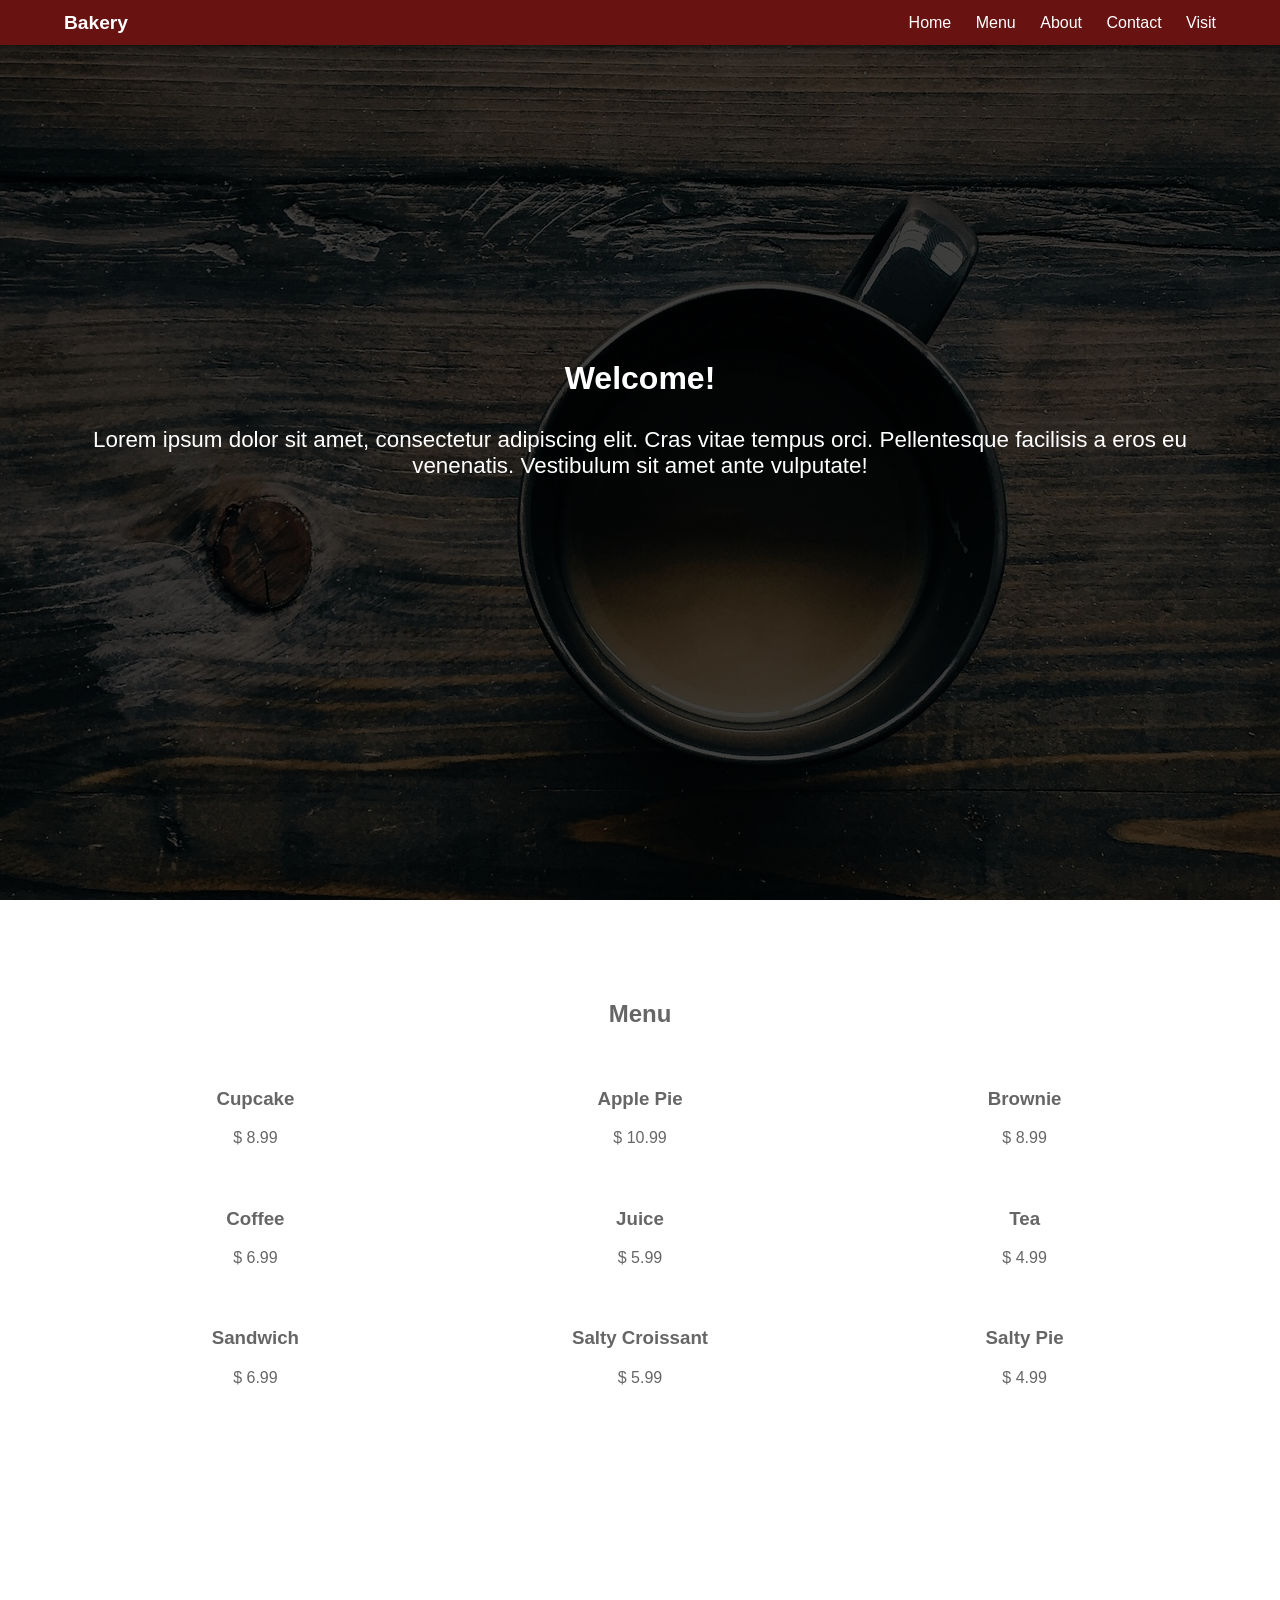
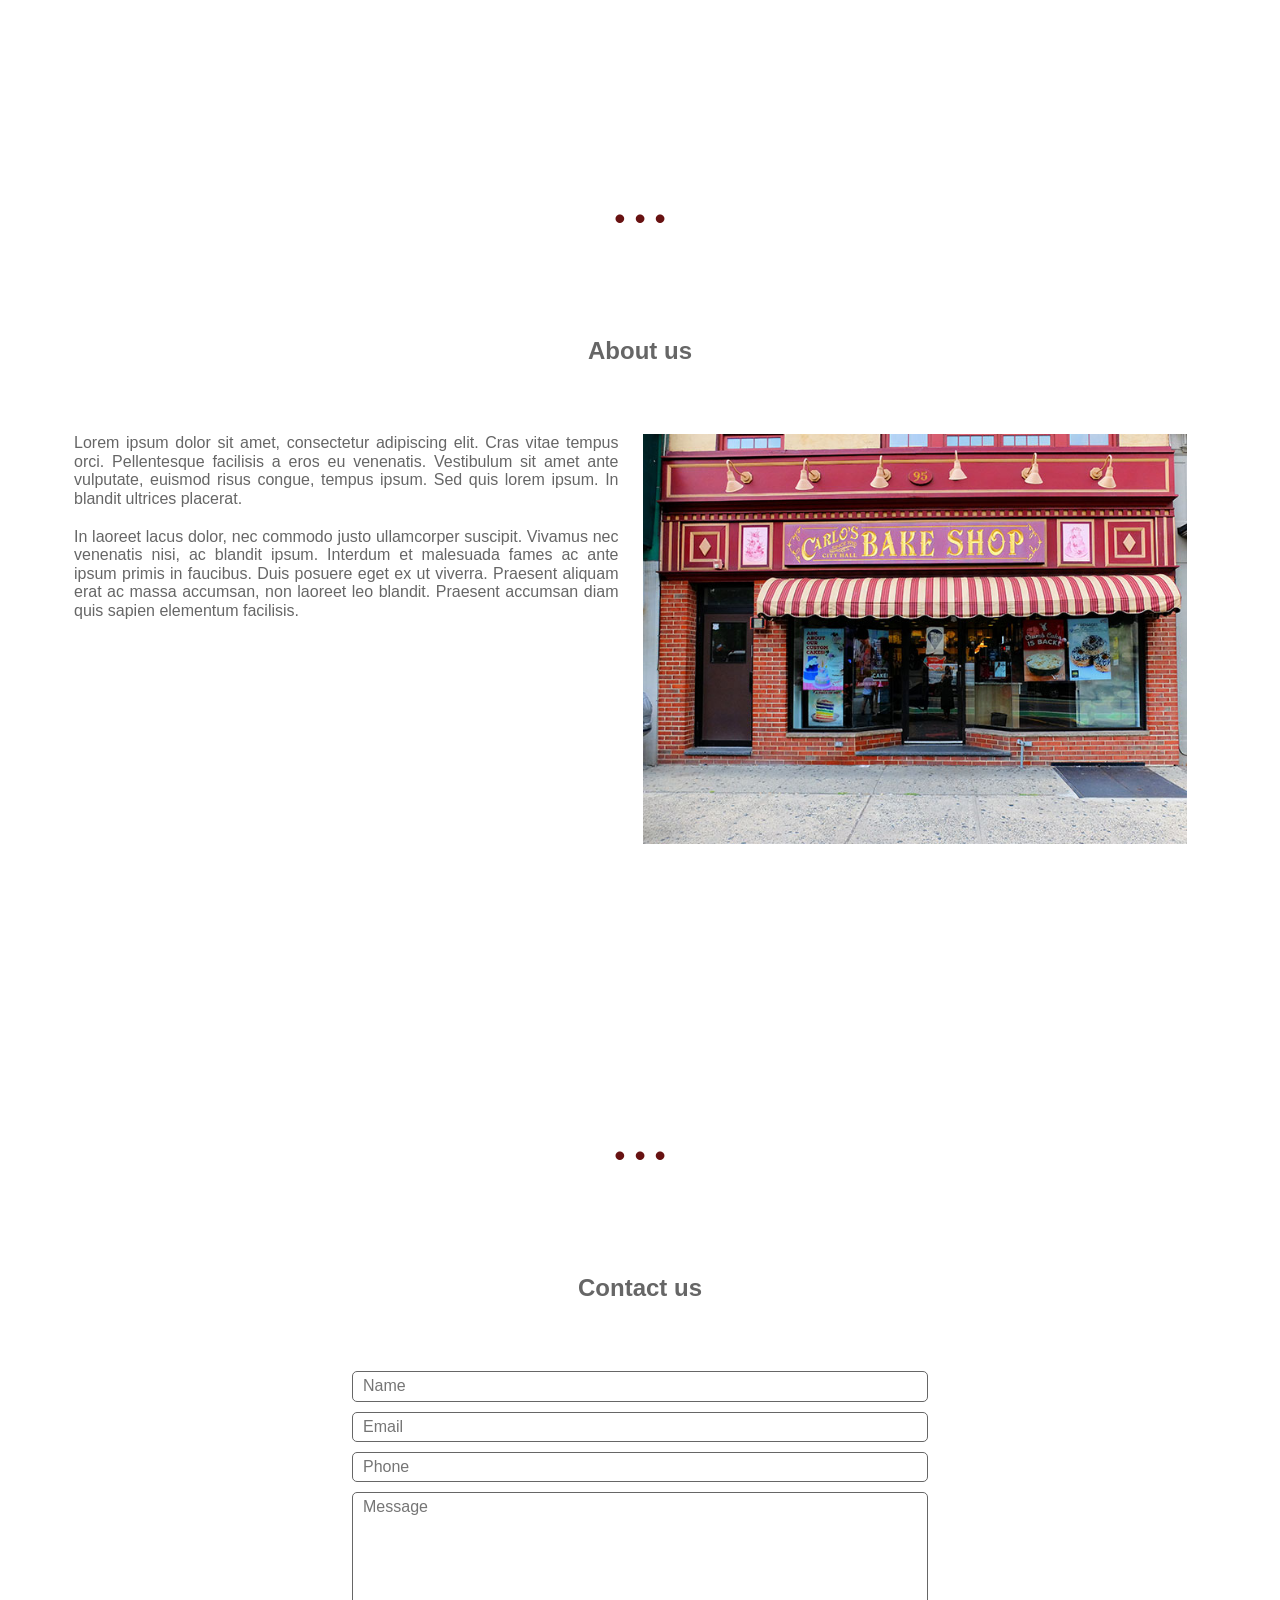
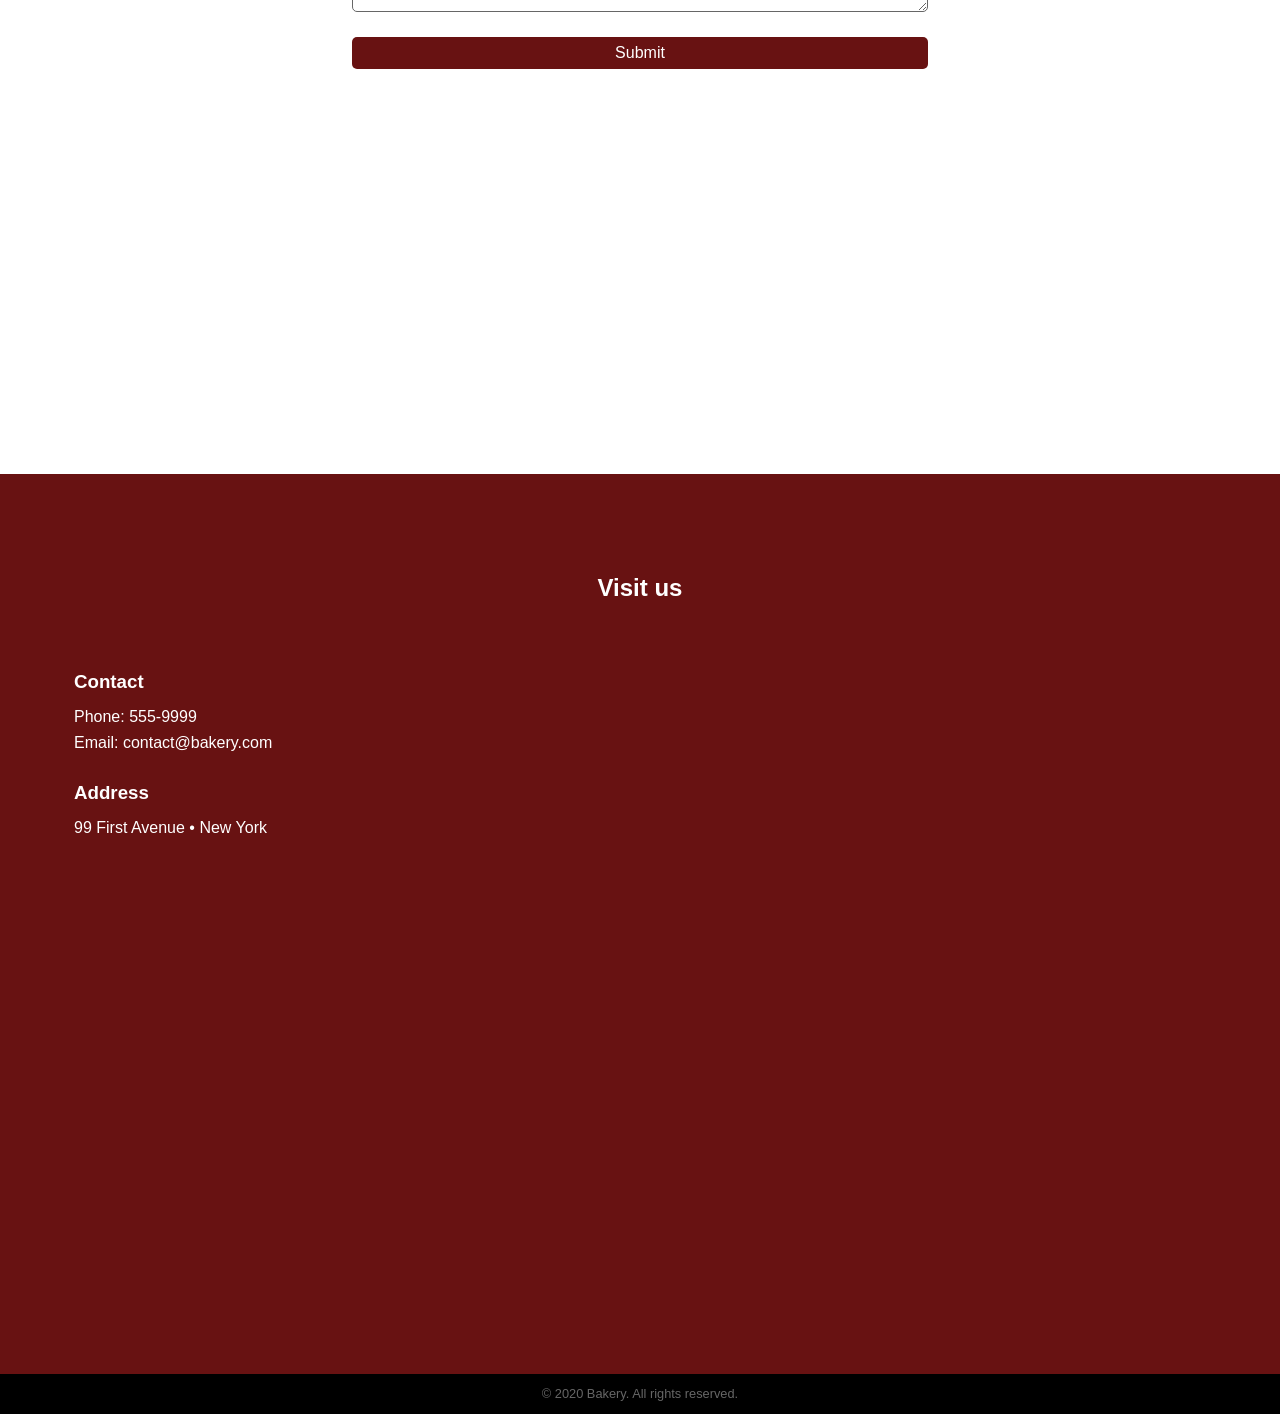
==== commit 3669ef01: "final general refact" ====
--- a/index.html
+++ b/index.html
@@ -107,24 +107,19 @@
             <h2 class="title">
                 Contact us
             </h2>
-            <div class="side">
-                <form action="">
-                    <input type="text" name="name" placeholder="Name">
-                    <input type="text" name="email" placeholder="Email">
-                    <input type="text" name="phone" placeholder="Phone">
-                    <textarea name="message" placeholder="Message"></textarea>
-                    <input type="submit" value="Submit">
-                  </form>
-            </div>
+            <form method="POST" action="">
+                <input type="text" name="name" placeholder="Name">
+                <input type="text" name="email" placeholder="Email">
+                <input type="text" name="phone" placeholder="Phone">
+                <textarea name="message" placeholder="Message"></textarea>
+                <input type="submit" value="Submit">
+              </form>
         </div>
     </section>
 
     <section id="visit" class="">
         <div class="container">
             <h2 class="title">Visit us</h2>
-            <div class="side map">
-                <iframe src="https://www.google.com/maps/embed?pb=!1m18!1m12!1m3!1d3023.6093839125174!2d-73.98856918529798!3d40.72661474465943!2m3!1f0!2f0!3f0!3m2!1i1024!2i768!4f13.1!3m3!1m2!1s0x89c2599cda1778a7%3A0xc7bc4bf2d0da664a!2s99%201st%20Avenue%2C%20New%20York%2C%20NY%2010003%2C%20EUA!5e0!3m2!1spt-BR!2sbr!4v1601892154995!5m2!1spt-BR!2sbr" frameborder="0" allowfullscreen="" aria-hidden="false" tabindex="0"></iframe>
-            </div>
             <div class="side">
                 <div class="contact-data">
                     <h3>Contact</h3>
@@ -135,6 +130,9 @@
                     <h3>Address</h3>
                     <p>99 First Avenue • New York</p>
                 </div>
+            </div>
+            <div class="side map">
+                <iframe src="https://www.google.com/maps/embed?pb=!1m18!1m12!1m3!1d3023.6093839125174!2d-73.98856918529798!3d40.72661474465943!2m3!1f0!2f0!3f0!3m2!1i1024!2i768!4f13.1!3m3!1m2!1s0x89c2599cda1778a7%3A0xc7bc4bf2d0da664a!2s99%201st%20Avenue%2C%20New%20York%2C%20NY%2010003%2C%20EUA!5e0!3m2!1spt-BR!2sbr!4v1601892154995!5m2!1spt-BR!2sbr" frameborder="0" allowfullscreen="" aria-hidden="false" tabindex="0"></iframe>
             </div>
         </div>
     </section>
--- a/css/style.css
+++ b/css/style.css
@@ -22,7 +22,7 @@
  * Reusable styles
  */
  section {
-  height: 100%;
+  min-height: 100%;
   width: 100%;
 }
 
@@ -62,6 +62,7 @@
  * Header
  */
 header {
+  z-index: 1;
   display: inline-block;
   width: 100%;
   height: 45px;
@@ -173,15 +174,12 @@
 }
 
 #about div .side {
-  padding-right: 30px;
-}
-
-/* #about img .side {
-  padding-left: 30px;
-} */
+  vertical-align: top;
+}
 
 #about p {
   margin-bottom: 20px;
+  color: var(--text-color);
   text-align: justify;
 }
 
@@ -189,13 +187,15 @@
  * Contact
  */
 #contact {
+  padding-top: 100px;
 }
 
 form {
   text-align: center;
-}
-
-input,
+  padding-bottom: 30px;
+}
+
+input[type=text],
 textarea {
   width: 50%;
   margin-top: 10px;
@@ -203,6 +203,17 @@
   padding: 5px 10px 5px 10px;
   border-width: 1px;
   border-radius: 5px;
+  border: 1px solid var(--text-color);
+  transition: all 0.3s ease;
+}
+
+input[type=text]:hover, textarea:hover {
+  border: 1px solid black;
+}
+
+input[type=text]:focus, textarea:focus {
+  outline: none;
+  border: 1px solid var(--primary-color);
 }
 
 textarea {
@@ -211,6 +222,8 @@
 }
 
 input[type=submit] {
+  width: 50%;
+  border-radius: 5px;
   text-align: center;
   margin-top: 20px;
   padding: 0;
@@ -218,18 +231,20 @@
   border: none;
   color: white;
   cursor: pointer;
-  color: var(--primary-color);
+  background-color: var(--primary-color);
+  transition: all 0.3s ease;
+}
+
+input[type=submit]:hover {
+  opacity: 0.95;
 }
 
 /* 
  * Visit
  */
 #visit {
+  padding-top: 100px;
   background-color: var(--primary-color);
-}
-
-#visit .text {
-  float: right;
 }
 
 #visit h2,
@@ -238,12 +253,12 @@
   color: white;
 }
 
-#visit h3 {
-  text-align: left;
+#visit .side {
+  vertical-align: top;
 }
 
 .map {
-  height: 56%;
+  height: 300px;
 }
 
 .map iframe {
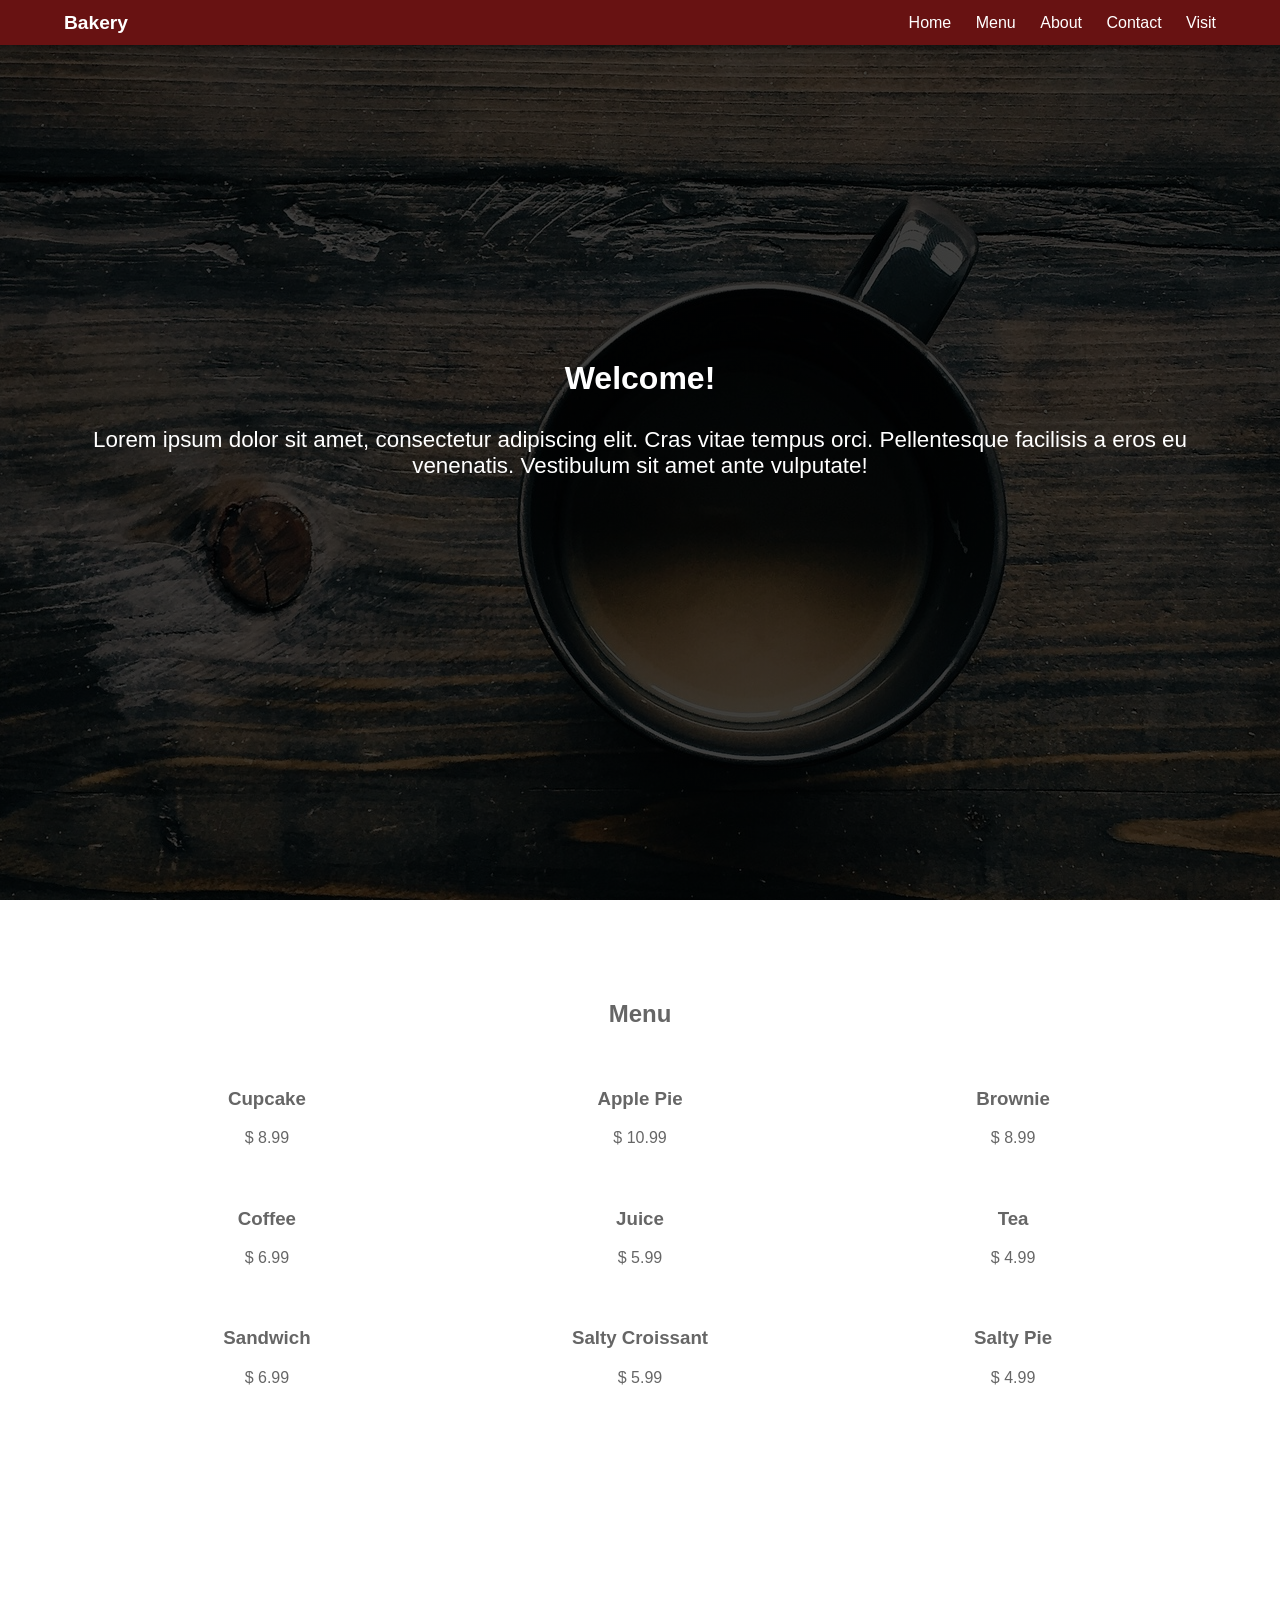
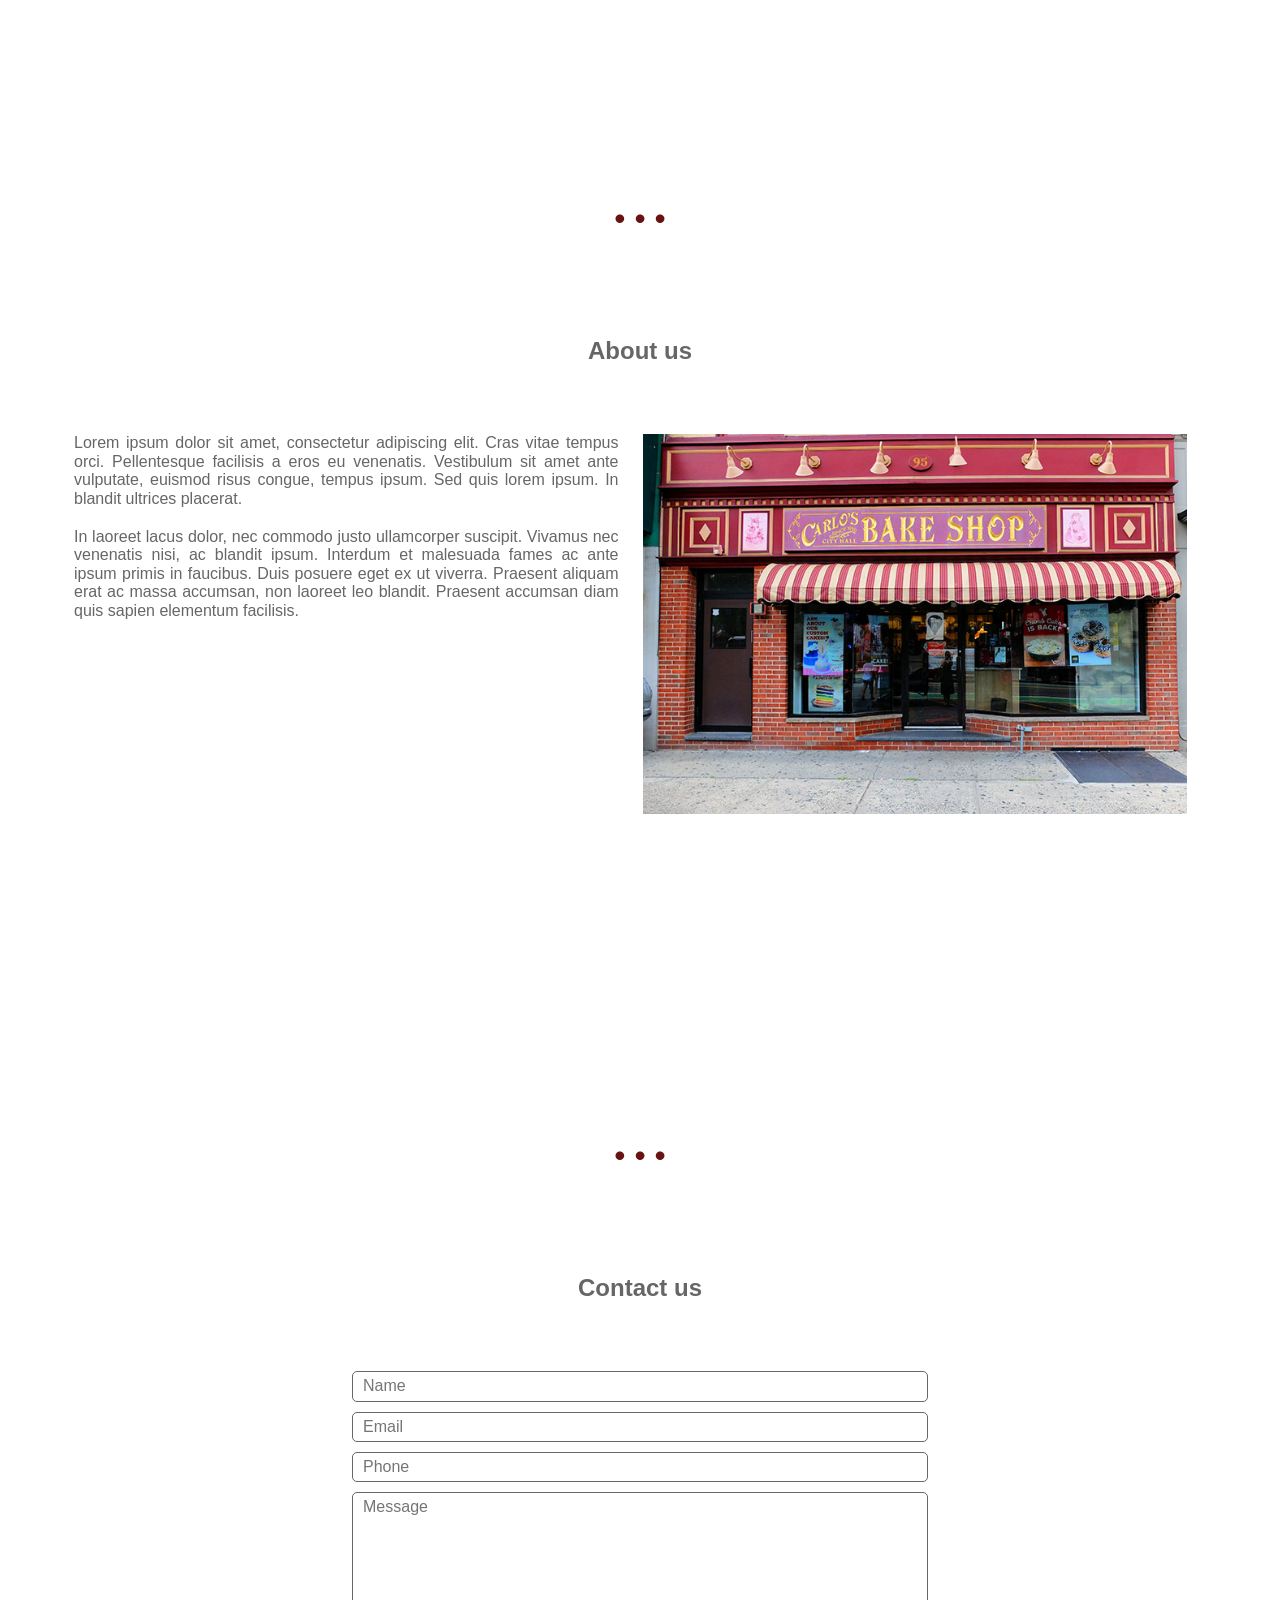
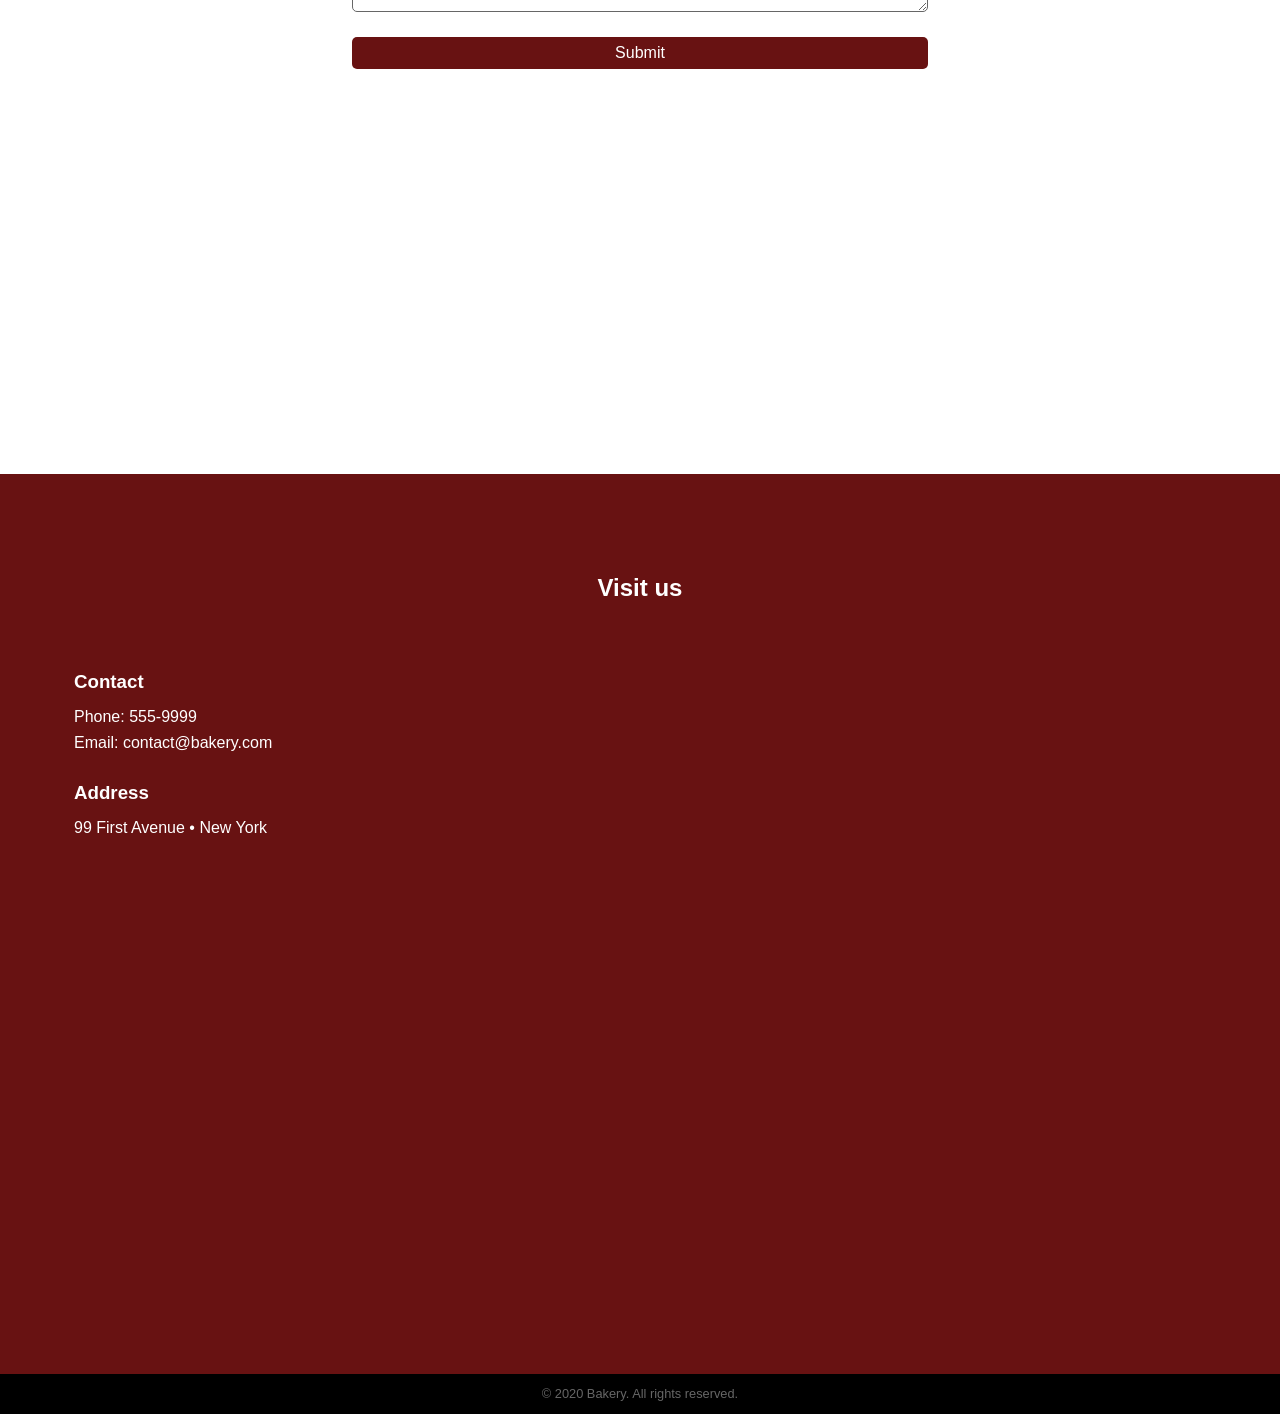
==== commit 74d2b137: "hamburger menu" ====
--- a/index.html
+++ b/index.html
@@ -18,7 +18,10 @@
     <header>
         <div class="container">
             <a href="#home"><h1>Bakery</h1></a>
-            <nav>
+            <button id="hmenu">
+                <img src="img/hmenu.png" alt="Menu Icon">
+            </button>
+            <nav id="nav-menu">
                 <ul>
                     <li><a href="#home">Home</a></li>
                     <li><a href="#menu">Menu</a></li>
@@ -142,15 +145,7 @@
     </footer>
 
     <script src="js/jquery.min.js"></script>
-    <script>
-        var $doc = $('html, body');
-        $('a').click(function() {
-            $doc.animate({
-                scrollTop: $($.attr(this, 'href')).offset().top
-            }, 500);
-            return false;
-        });
-    </script>
+    <script src="js/index.js"></script>
 </body>
 
 </html>
--- a/css/style.css
+++ b/css/style.css
@@ -9,7 +9,7 @@
   --primary-color: #681212;
   --text-color: #666;
 
-  --footer-height: 45px;
+  --header-height: 45px;
   --footer-height: 35px;
 }
 
@@ -100,7 +100,7 @@
   margin-left: 20px;
 }
 
-header a {
+header nav a {
   color: white;
   text-decoration: none;
   transition: all 0.3s ease;
@@ -149,15 +149,13 @@
   text-align: center;
 }
 
-
 .menu-item h3 {
-  /* display: inline-block; */
   margin-bottom: 20px;
 }
 
 .menu-item {
   display: inline-block;
-  width: 33%;
+  width: 32%;
   color: var(--text-color);
   margin-bottom: 60px;
 }
@@ -171,10 +169,16 @@
  */
 #about {
   padding-top: 100px;
-}
-
-#about div .side {
   vertical-align: top;
+}
+
+#about .side {
+  vertical-align: top;
+}
+
+#about img {
+  object-fit: cover;
+  height: 400px;
 }
 
 #about p {
@@ -296,5 +300,92 @@
   color: var(--text-color);
 }
 
-@media (max-width: 577px) {
-}
+@media (max-width: 768px) {
+  #about .side {
+    width: 100%;
+  }
+
+  #visit .side {
+    width: 100%;
+  }
+
+  .contact-data, .address {
+    vertical-align: top;
+    display: inline-block;
+    width: 49%;
+  }
+
+  .map {
+    width: 100%;
+  }
+}
+
+@media (max-width: 540px) {
+  input[type=text],
+  textarea {
+    width: 75%;
+  }
+
+  input[type=submit] {
+    width: 75%;
+  }
+}
+
+@media (max-width: 540px) {
+
+
+  input[type=text],
+  textarea {
+    width: 75%;
+  }
+
+  input[type=submit] {
+    width: 75%;
+  }
+
+  .contact-data, .address {
+    display: block;
+    text-align: center;
+    width: 100%;
+  }
+
+  header button {
+    float: right;
+    position: relative;
+    top: 7px;
+    width: 32px;
+    height: 32px;
+    background: none;
+    border: none;
+  }
+
+  header img {
+    width: 28px;
+    height: 28px;
+  }
+  
+  header nav {
+    position: fixed;
+    top: calc(var(--header-height) + 5px);
+    right: 5px;
+    display: inline-block;
+    text-align: center;
+    background-color: white;
+  }
+
+  header li {
+    width: 100%;
+    margin: 0;
+    padding: 0;
+  }
+
+  header nav a {
+    margin: 0;
+    width: 100%;
+    height: 45px;
+    background-color: white;
+    color: var(--text-color);
+    border-bottom: 1px solid var(--text-color);
+  }
+
+}
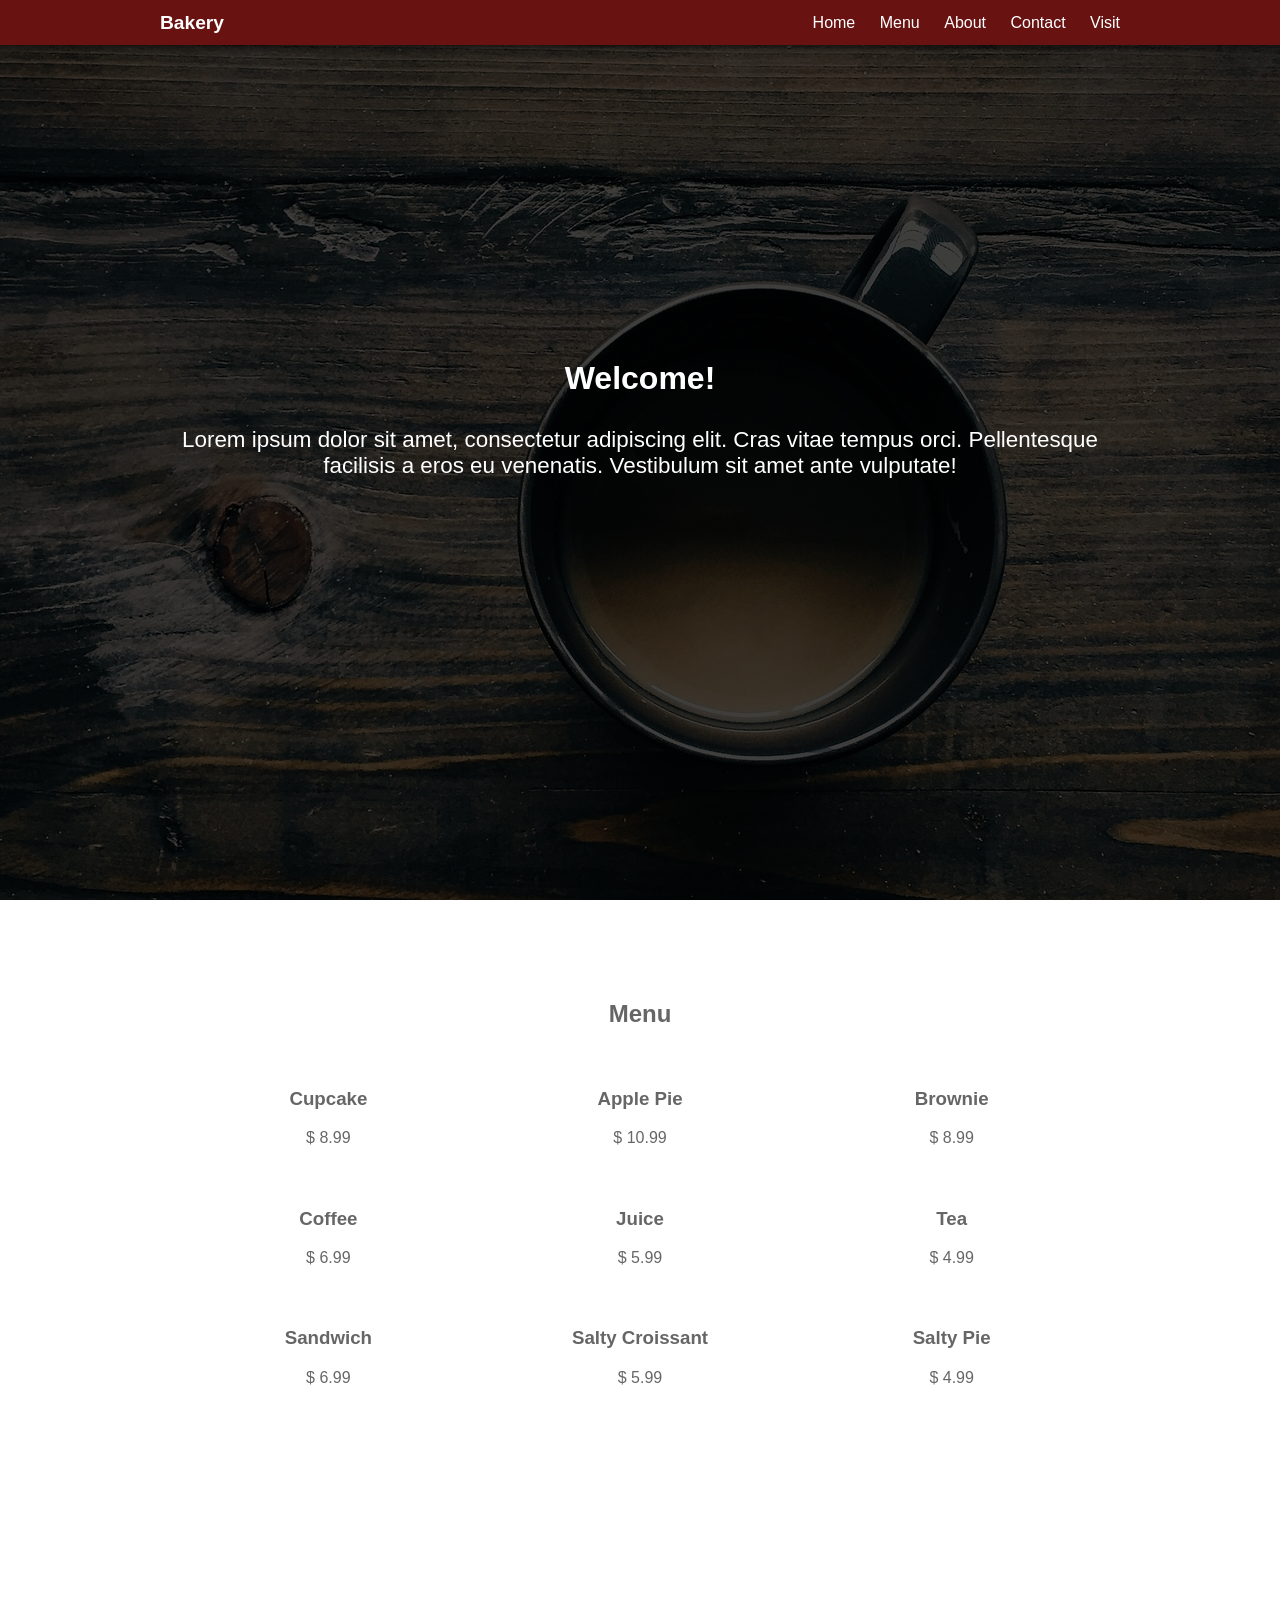
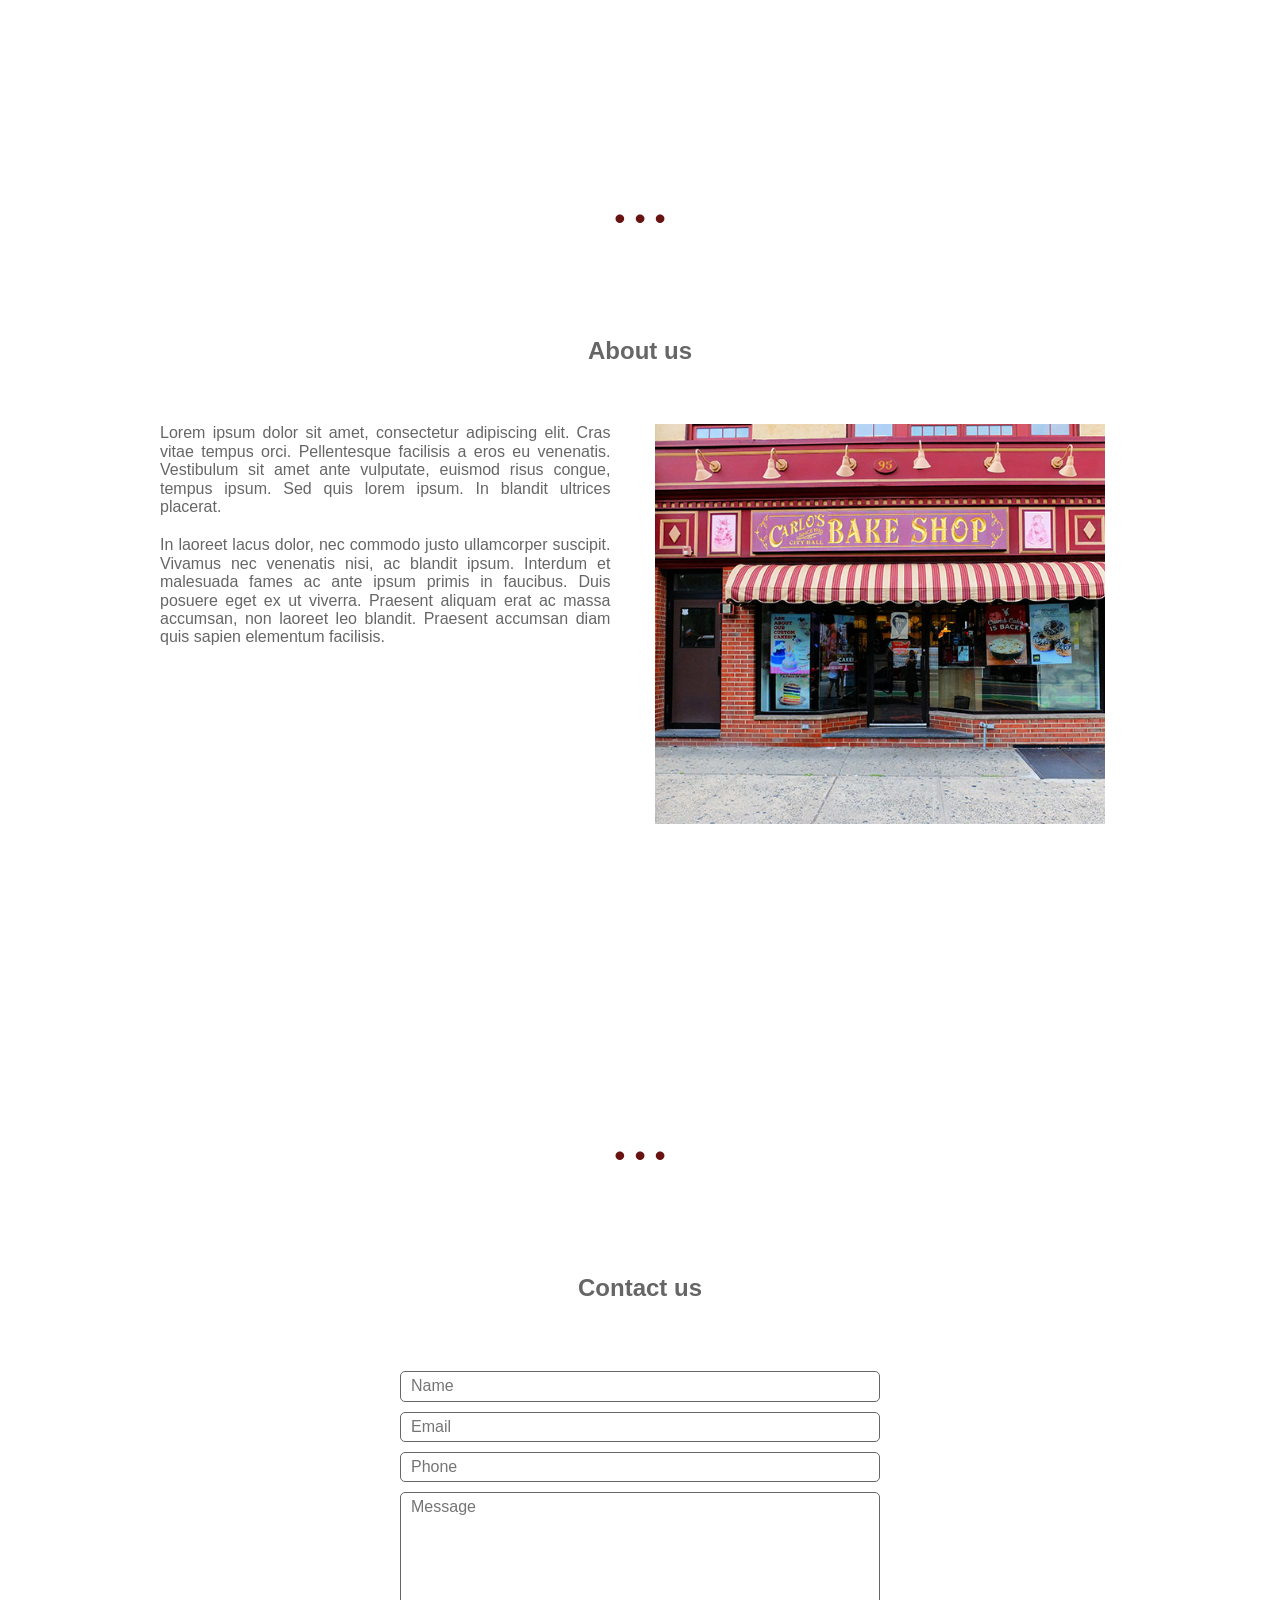
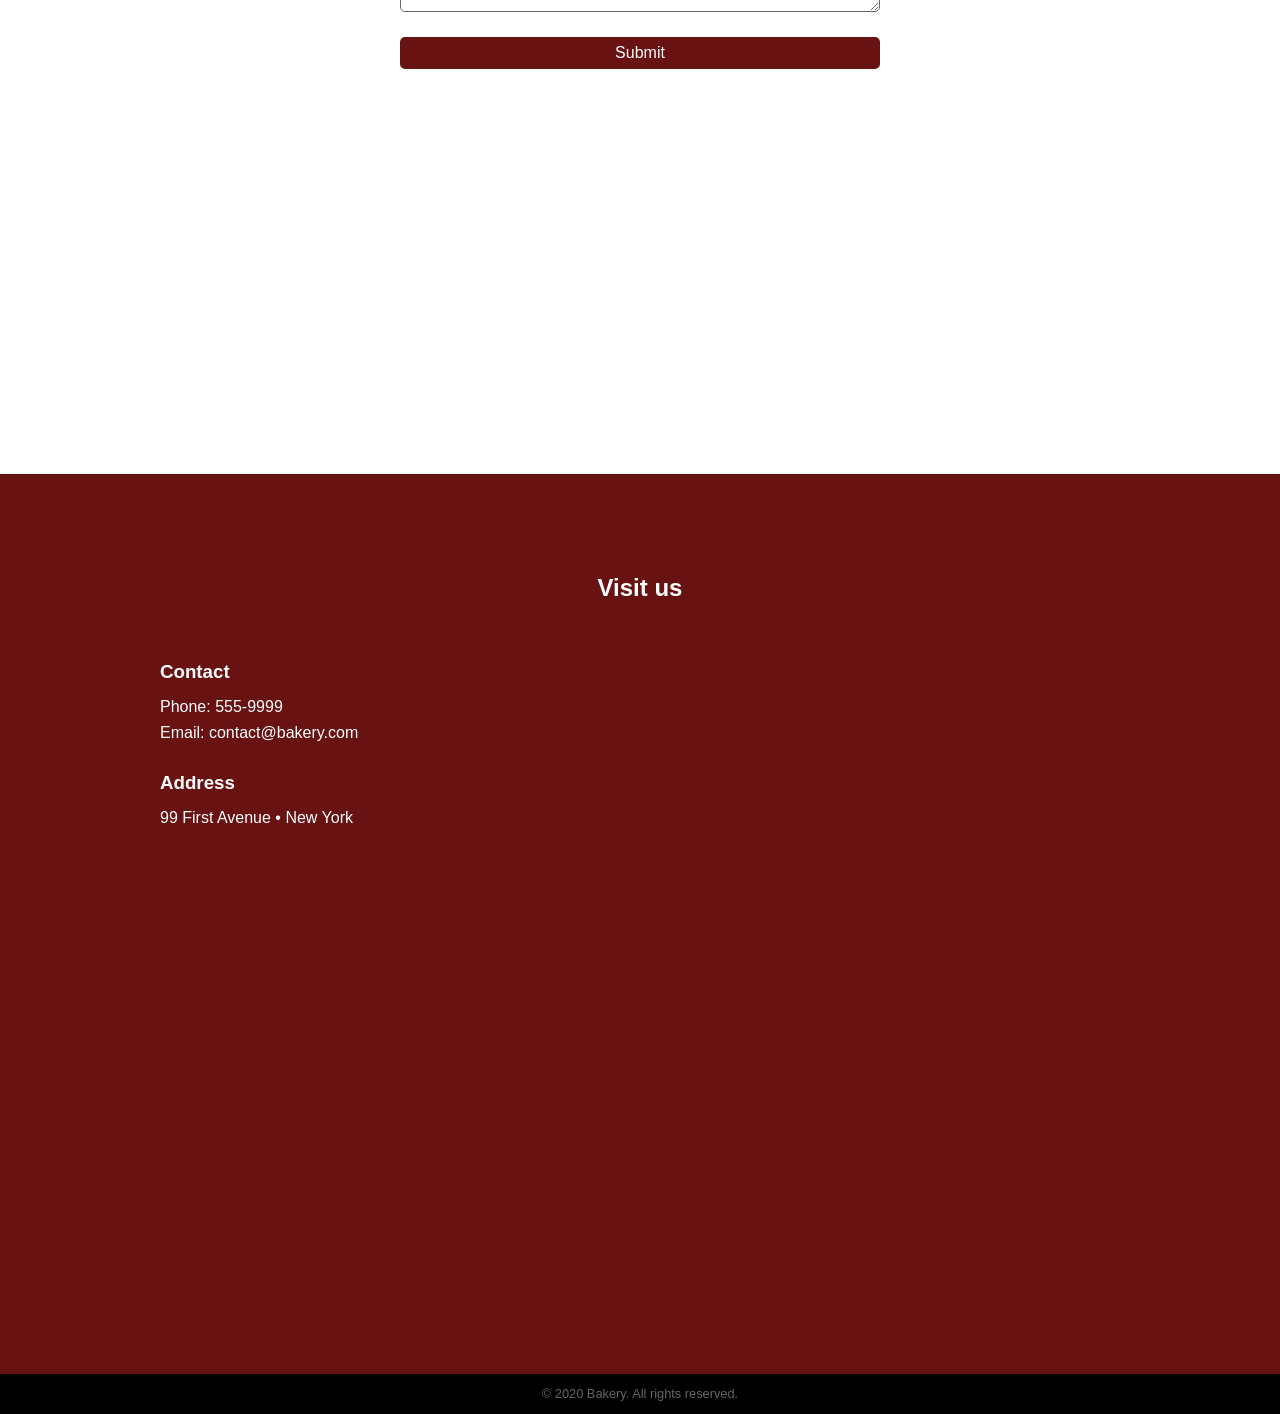
==== commit 91fedbc0: "added left and right side - added left and right side for padding - container max width changed from" ====
--- a/index.html
+++ b/index.html
@@ -91,7 +91,7 @@
             <h2 class="title">
                 About us
             </h2>
-            <div class="side">
+            <div class="left side">
                 <p class="text">
                     Lorem ipsum dolor sit amet, consectetur adipiscing elit. Cras vitae tempus orci. Pellentesque facilisis a eros eu venenatis. Vestibulum sit amet ante vulputate, euismod risus congue, tempus ipsum. Sed quis lorem ipsum. In blandit ultrices placerat.
                 </p>
@@ -99,7 +99,7 @@
                     In laoreet lacus dolor, nec commodo justo ullamcorper suscipit. Vivamus nec venenatis nisi, ac blandit ipsum. Interdum et malesuada fames ac ante ipsum primis in faucibus. Duis posuere eget ex ut viverra. Praesent aliquam erat ac massa accumsan, non laoreet leo blandit. Praesent accumsan diam quis sapien elementum facilisis.
                 </p>
             </div>
-            <img class="side" src="./img/front.jpg" alt="Our Bakery Facade">
+            <img class="right side" src="./img/front.jpg" alt="Our Bakery Facade">
         </div>
     </section>
 
@@ -123,7 +123,7 @@
     <section id="visit" class="">
         <div class="container">
             <h2 class="title">Visit us</h2>
-            <div class="side">
+            <div class="left side">
                 <div class="contact-data">
                     <h3>Contact</h3>
                     <p>Phone: 555-9999</p>
@@ -134,7 +134,7 @@
                     <p>99 First Avenue • New York</p>
                 </div>
             </div>
-            <div class="side map">
+            <div class="right side map">
                 <iframe src="https://www.google.com/maps/embed?pb=!1m18!1m12!1m3!1d3023.6093839125174!2d-73.98856918529798!3d40.72661474465943!2m3!1f0!2f0!3f0!3m2!1i1024!2i768!4f13.1!3m3!1m2!1s0x89c2599cda1778a7%3A0xc7bc4bf2d0da664a!2s99%201st%20Avenue%2C%20New%20York%2C%20NY%2010003%2C%20EUA!5e0!3m2!1spt-BR!2sbr!4v1601892154995!5m2!1spt-BR!2sbr" frameborder="0" allowfullscreen="" aria-hidden="false" tabindex="0"></iframe>
             </div>
         </div>
--- a/css/style.css
+++ b/css/style.css
@@ -28,7 +28,7 @@
 
 .container {
   width: 90%;
-  max-width: 1280px;
+  max-width: 960px;
   margin: 0 auto;
 }
 
@@ -44,12 +44,19 @@
 
 .h-100 {
   height: 100%;
+}
+
+.left {
+  padding-right: 20px;
+}
+
+.right {
+  padding-left: 20px;
 }
 
 .side {
   display: inline-block;
   width: 49%;
-  padding: 10px;
 }
 
 .divider {
@@ -75,6 +82,21 @@
   -webkit-box-shadow: 0px -20px 9px 20px rgba(0, 0, 0, 0.75);
   -moz-box-shadow: 0px -20px 9px 20px rgba(0, 0, 0, 0.75);
   box-shadow: 0px -20px 9px 20px rgba(0, 0, 0, 0.75);
+}
+
+header button {
+  float: right;
+  position: relative;
+  top: 7px;
+  width: 32px;
+  height: 32px;
+  background: none;
+  border: none;
+}
+
+header img {
+  width: 28px;
+  height: 28px;
 }
 
 header a {
@@ -309,6 +331,10 @@
     width: 100%;
   }
 
+  .left, .right {
+    padding: 0;
+  }
+
   .contact-data, .address {
     vertical-align: top;
     display: inline-block;
@@ -317,6 +343,7 @@
 
   .map {
     width: 100%;
+    margin-bottom: 30px;
   }
 }
 
@@ -332,8 +359,6 @@
 }
 
 @media (max-width: 540px) {
-
-
   input[type=text],
   textarea {
     width: 75%;
@@ -347,21 +372,6 @@
     display: block;
     text-align: center;
     width: 100%;
-  }
-
-  header button {
-    float: right;
-    position: relative;
-    top: 7px;
-    width: 32px;
-    height: 32px;
-    background: none;
-    border: none;
-  }
-
-  header img {
-    width: 28px;
-    height: 28px;
   }
   
   header nav {
@@ -371,6 +381,9 @@
     display: inline-block;
     text-align: center;
     background-color: white;
+    border-radius: 5px;
+    -webkit-box-shadow: 0px 3px 10px 1px rgba(0,0,0,0.5); 
+    box-shadow: 0px 3px 10px 1px rgba(0,0,0,0.5);
   }
 
   header li {
@@ -383,9 +396,15 @@
     margin: 0;
     width: 100%;
     height: 45px;
-    background-color: white;
     color: var(--text-color);
-    border-bottom: 1px solid var(--text-color);
-  }
-
-}
+  }
+
+  header nav li {
+    border-top: 1px solid var(--text-color);
+  }
+
+  header nav li:first-child {
+    border-top: none;
+  }
+
+}
